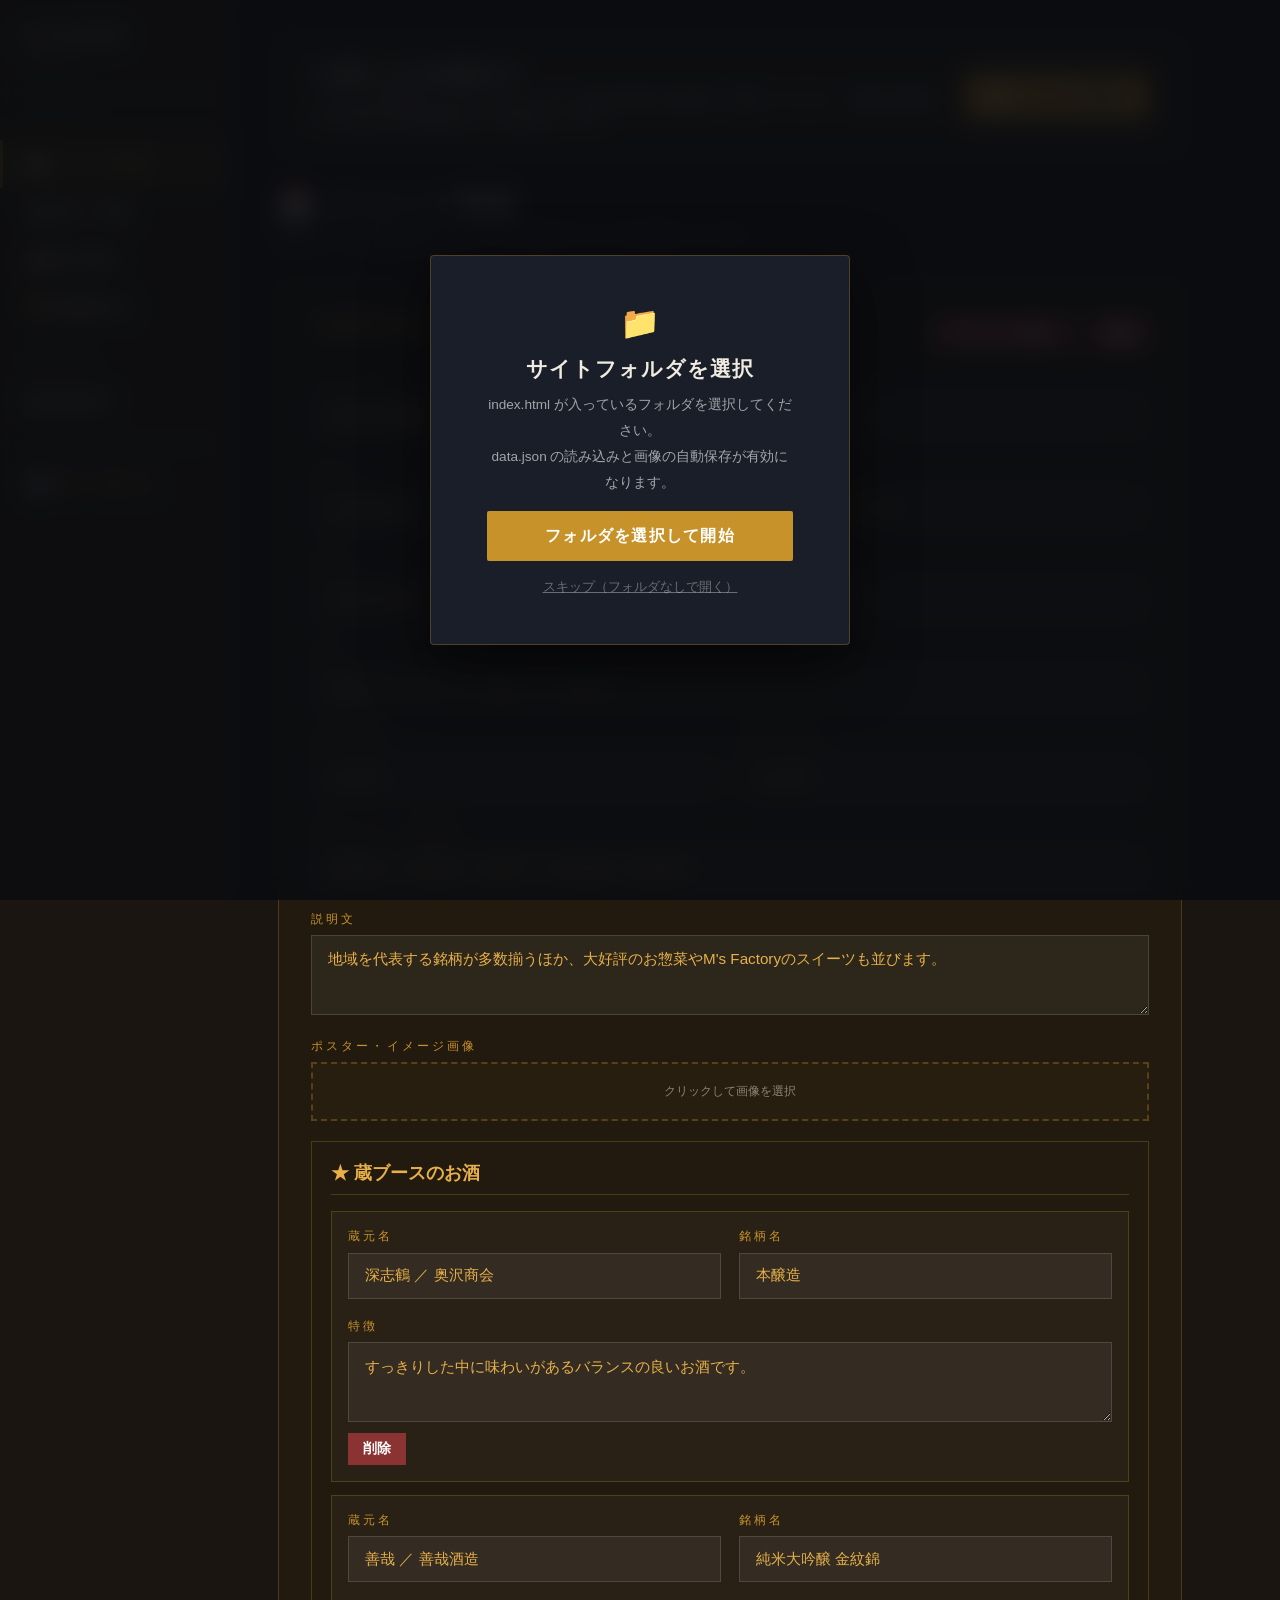
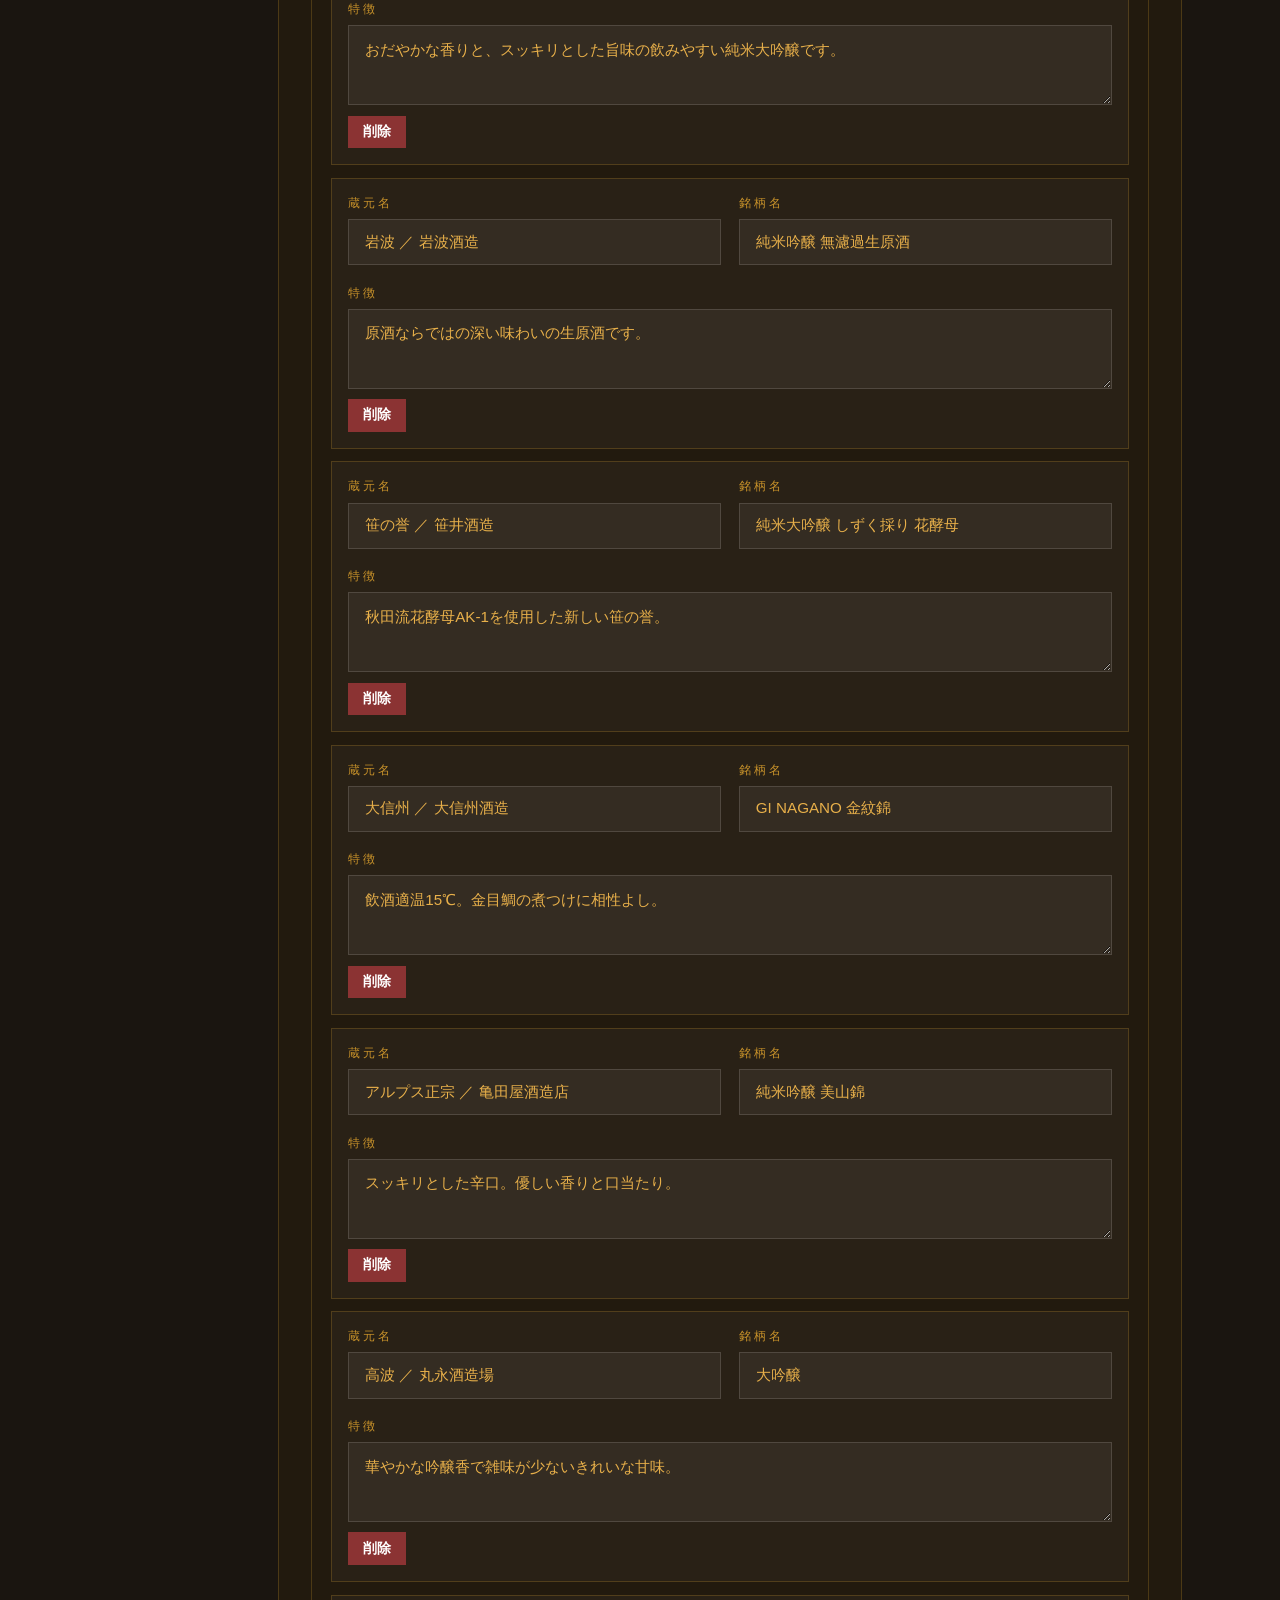
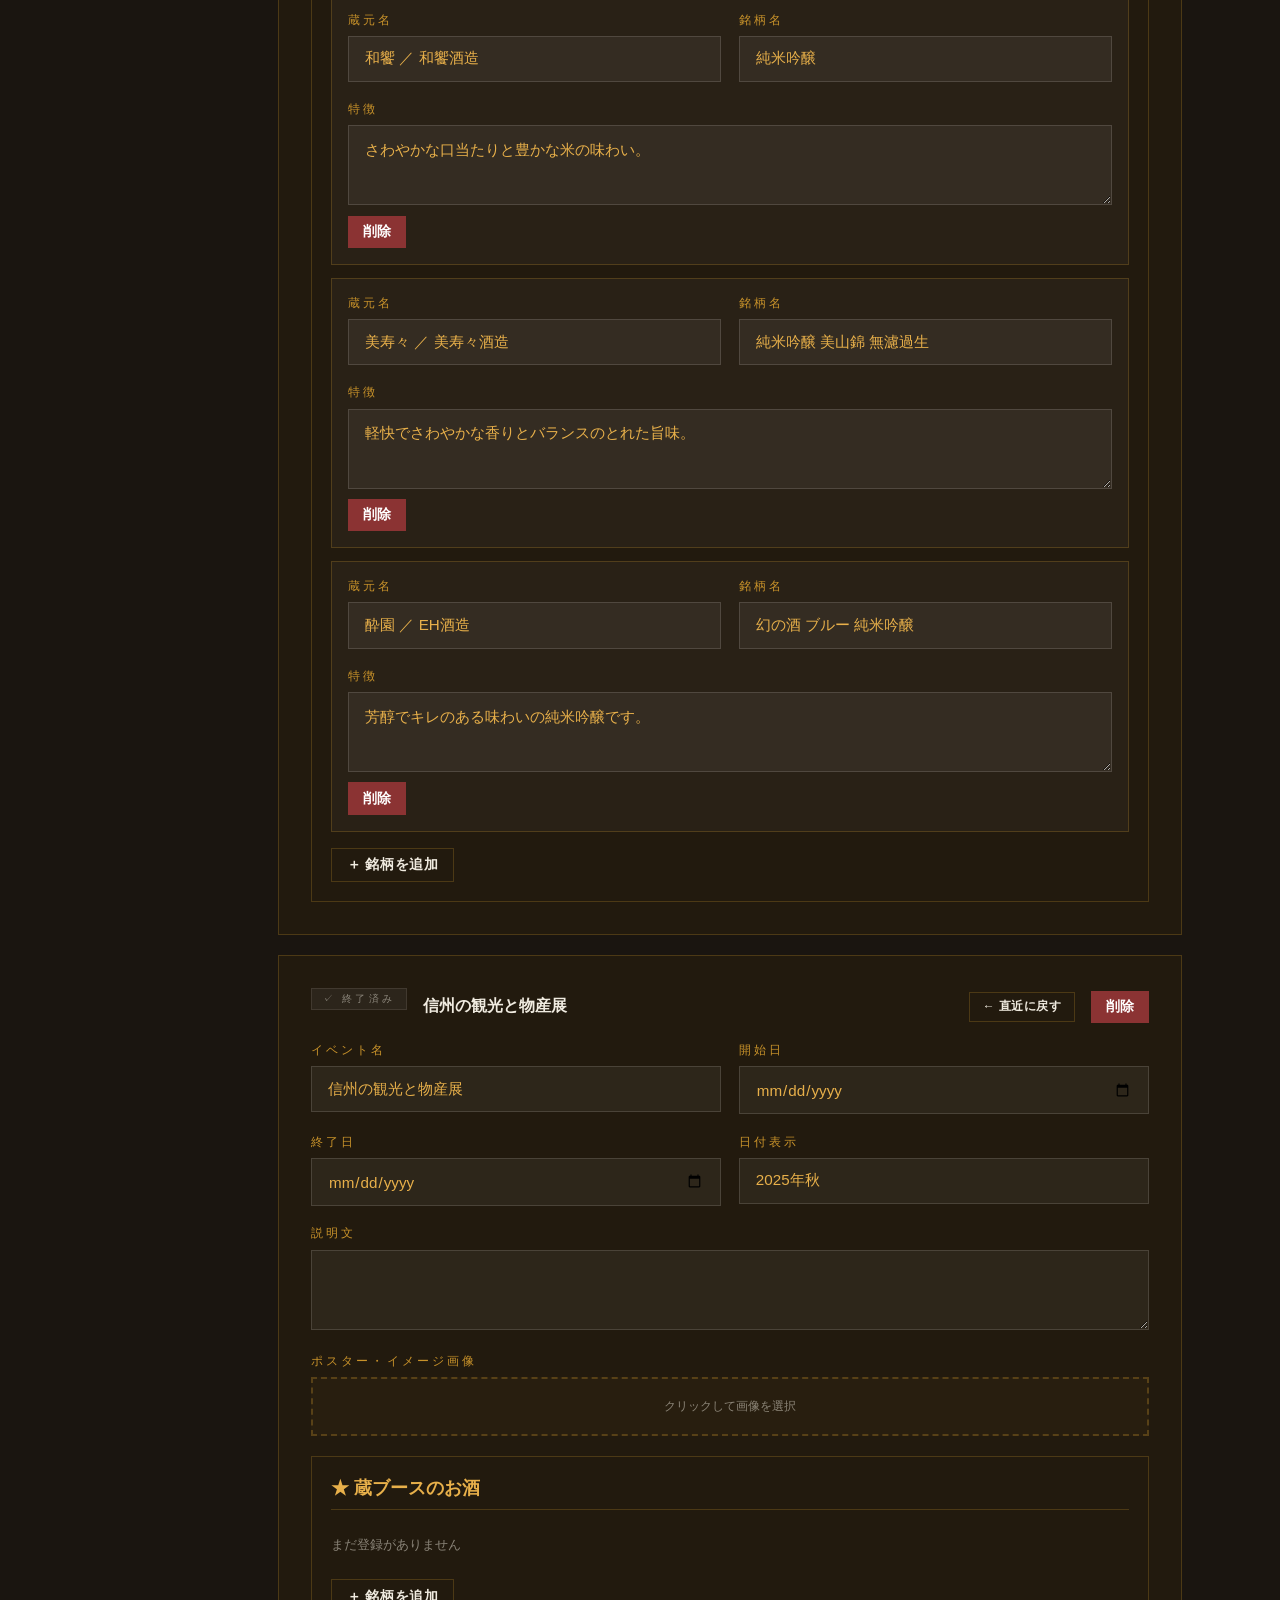
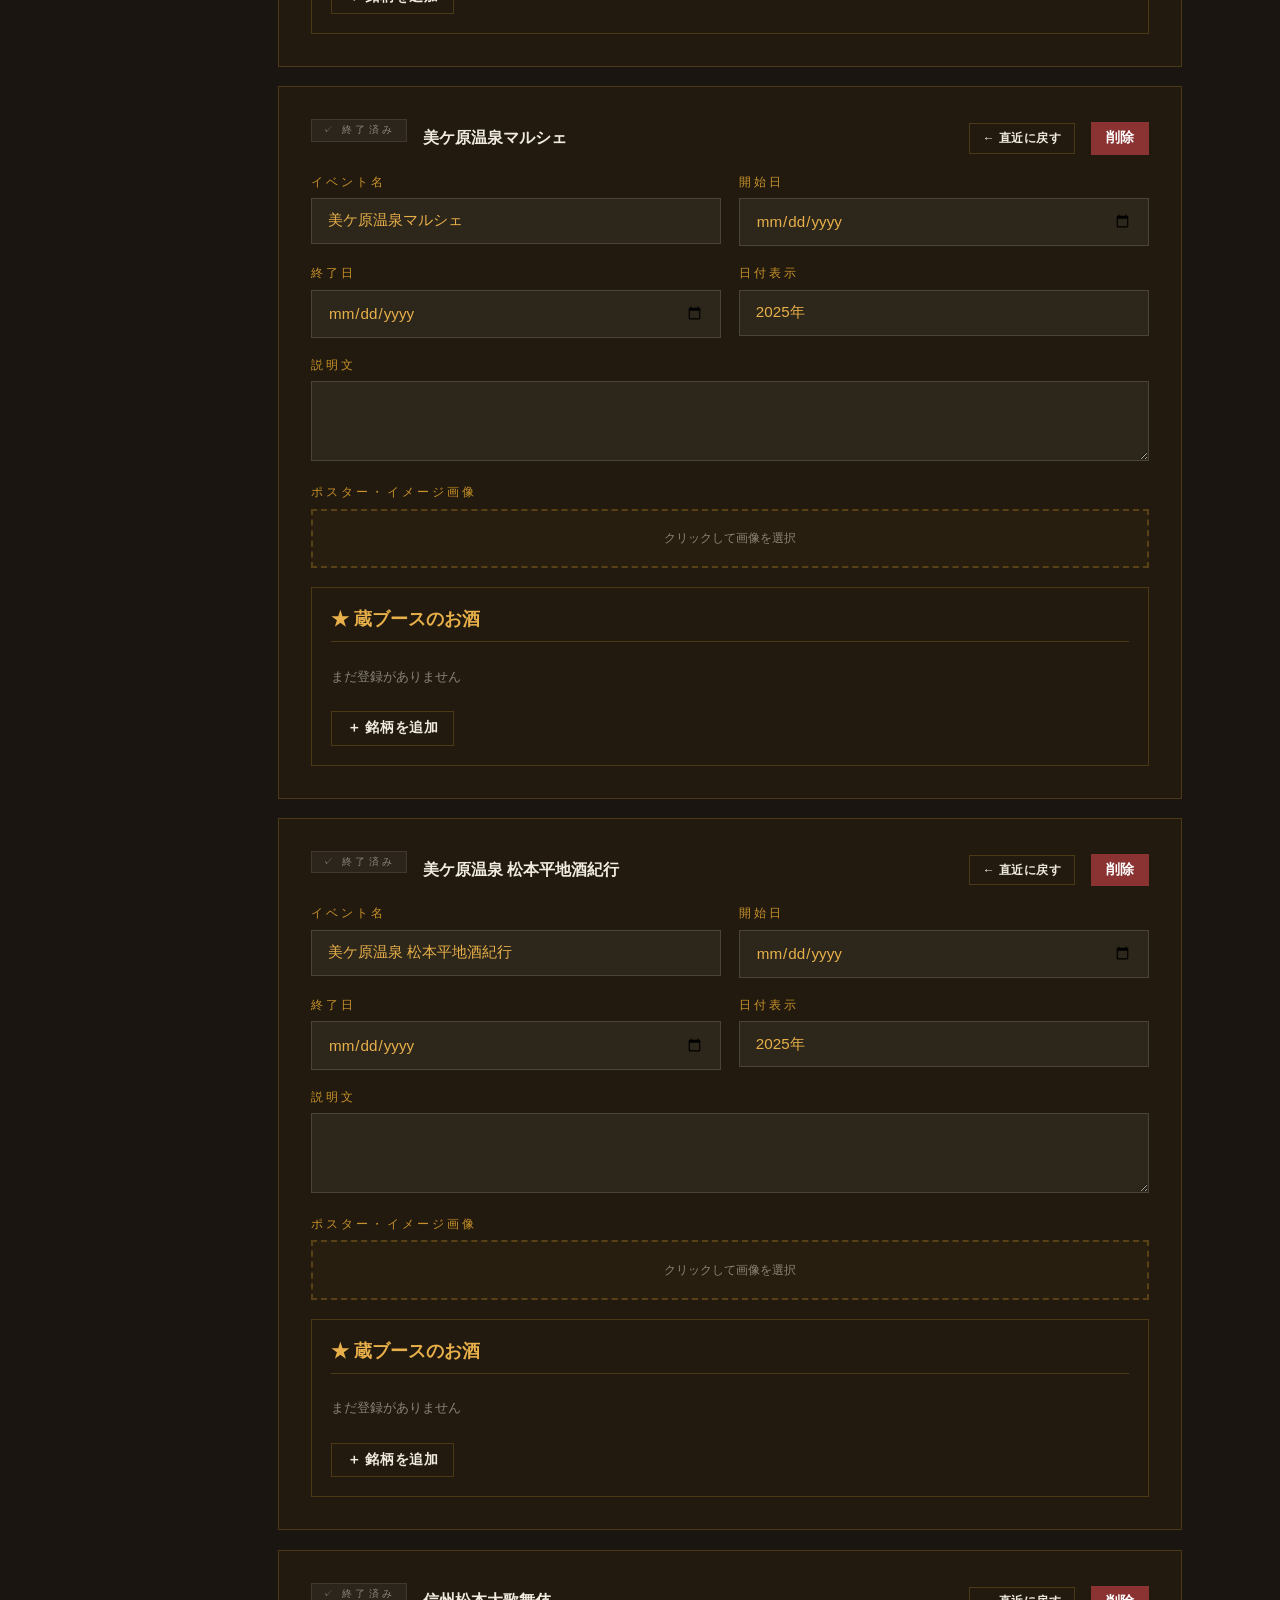
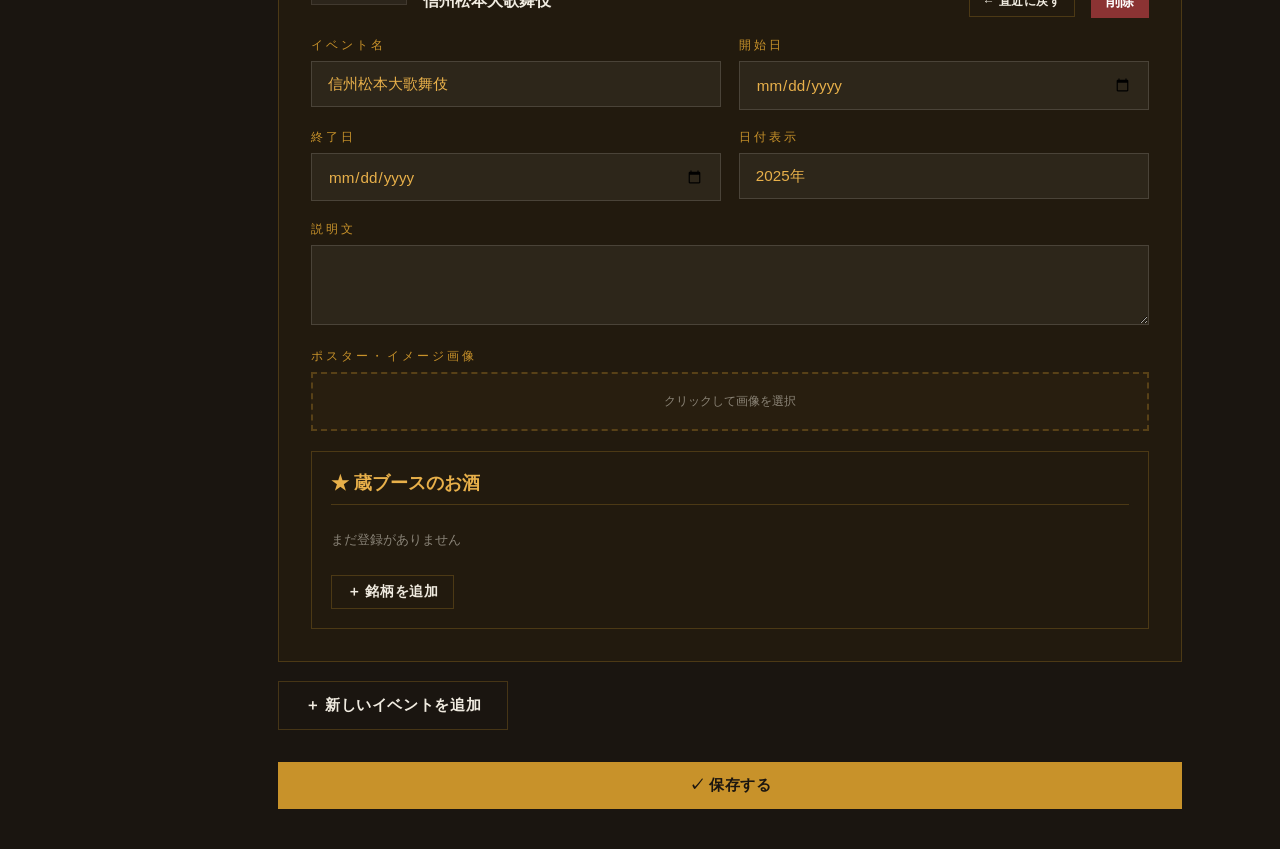
==== admin.html @ 1b4983e8 "Prepare static HTML export for managed sections" ====
<!DOCTYPE html>
<html lang="ja">
<head>
<meta charset="UTF-8">
<meta name="viewport" content="width=device-width, initial-scale=1.0">
<title>松本地酒家 — 管理画面</title>
<style>
:root{--amber:#C8922A;--amber-lt:#E8B04A;--bg:#1a1510;--sf:#2b1f0e;--sf2:#221a0e;--bd:rgba(200,146,42,0.25);--text:#f0ebe0;--muted:rgba(240,235,224,0.5);--ok:#4a7c4a;--ng:#8b3333;--serif:'Georgia',serif;--sans:'Hiragino Kaku Gothic ProN','Meiryo',sans-serif;}
*{box-sizing:border-box;margin:0;padding:0;}
body{background:var(--bg);color:var(--text);font-family:var(--sans);font-size:16px;}
#app{display:flex;min-height:100vh;}
#sidebar{width:230px;flex-shrink:0;background:var(--sf);border-right:1px solid var(--bd);padding:1.5rem 0;position:sticky;top:0;height:100vh;overflow-y:auto;}
.s-logo{font-family:var(--serif);font-size:1.1rem;letter-spacing:.15em;padding:0 1.5rem 1.5rem;border-bottom:1px solid var(--bd);margin-bottom:1rem;}
.s-label{font-size:.65rem;letter-spacing:.4em;color:var(--amber);text-transform:uppercase;padding:.5rem 1.5rem;margin-top:1rem;}
.nb{display:block;width:100%;text-align:left;padding:.85rem 1.5rem;background:transparent;border:none;color:var(--text);font-family:var(--sans);font-size:1rem;cursor:pointer;transition:background .2s;border-left:3px solid transparent;}
.nb:hover{background:rgba(200,146,42,.08);}.nb.active{background:rgba(200,146,42,.12);border-left-color:var(--amber);color:var(--amber-lt);}
#main{flex:1;padding:2.5rem 3rem;max-width:1000px;}
.panel{display:none;}.panel.active{display:block;}
.ptitle{font-family:var(--serif);font-size:1.8rem;letter-spacing:.08em;margin-bottom:.4rem;}
.psub{font-size:.85rem;color:var(--muted);margin-bottom:2rem;}
/* setup */
#setup{background:rgba(200,146,42,.08);border:1px solid var(--bd);padding:1.5rem 2rem;margin-bottom:2rem;display:flex;align-items:center;gap:1.5rem;flex-wrap:wrap;}
#setup.ok{background:rgba(74,124,74,.1);border-color:rgba(74,124,74,.3);}
.sst{font-size:.88rem;flex:1;}
.sst strong{display:block;font-size:1rem;margin-bottom:.25rem;}
/* card */
.card{background:var(--sf2);border:1px solid var(--bd);padding:2rem;margin-bottom:1.5rem;}
.ctitle{font-size:1.1rem;font-weight:bold;color:var(--amber-lt);margin-bottom:1.5rem;padding-bottom:.8rem;border-bottom:1px solid var(--bd);}
/* field */
.f{margin-bottom:1.2rem;}
.f label{display:block;font-size:.78rem;letter-spacing:.25em;color:var(--amber);margin-bottom:.45rem;text-transform:uppercase;}
.f input,.f select,.f textarea{width:100%;padding:.85rem 1rem;background:rgba(255,255,255,.05);border:1px solid rgba(240,235,224,.15);color:var(--amber-lt);font-family:var(--sans);font-size:.95rem;outline:none;transition:border-color .2s;-webkit-appearance:none;border-radius:0;}
.f input:focus,.f select:focus,.f textarea:focus{border-color:var(--amber);}
.f select option{background:#f6f1e8;color:#1b1712;}
.f textarea{resize:vertical;min-height:80px;}
.hint{font-size:.73rem;color:var(--muted);margin-top:.35rem;}
/* image pick */
.ipick{border:2px dashed rgba(200,146,42,.3);padding:1.2rem;text-align:center;cursor:pointer;transition:border-color .2s;background:rgba(200,146,42,.03);position:relative;}
.ipick:hover{border-color:var(--amber);}
.ipick.has{border-style:solid;border-color:rgba(200,146,42,.5);}
.ipick input[type=file]{position:absolute;inset:0;opacity:0;cursor:pointer;width:100%;height:100%;}
.ith{width:100%;max-height:160px;object-fit:cover;display:none;margin-bottom:.5rem;}
.ith.show{display:block;}
.ilb{font-size:.78rem;color:var(--muted);}
.ilb.named{color:var(--amber-lt);}
/* grid */
.g2{display:grid;grid-template-columns:1fr 1fr;gap:1.1rem;}
.g3{display:grid;grid-template-columns:1fr 1fr 1fr;gap:.9rem;}
.gimg{display:grid;grid-template-columns:repeat(auto-fill,minmax(170px,1fr));gap:1rem;}
/* btn */
.btn{display:inline-flex;align-items:center;gap:.5rem;padding:.8rem 1.6rem;font-family:var(--sans);font-size:.95rem;cursor:pointer;border:none;transition:opacity .2s,transform .1s;letter-spacing:.04em;font-weight:bold;border-radius:0;}
.btn:active{transform:scale(.98);}
.bp{background:var(--amber);color:#1a1510;}.bp:hover{opacity:.88;}
.bs{background:var(--ok);color:#fff;}
.bd{background:var(--ng);color:#fff;font-size:.82rem;padding:.45rem .9rem;}
.bg{background:transparent;border:1px solid var(--bd);color:var(--text);}.bg:hover{border-color:var(--amber);color:var(--amber-lt);}
.bsm{padding:.45rem .9rem;font-size:.85rem;}
.bbl{width:100%;justify-content:center;}
/* list */
.li{background:rgba(255,255,255,.03);border:1px solid var(--bd);padding:1.1rem 1.4rem;margin-bottom:.7rem;display:flex;align-items:center;gap:1rem;}
.lim{flex:1;}.lin{font-size:.97rem;font-weight:bold;margin-bottom:.18rem;}.lis{font-size:.8rem;color:var(--muted);}
.btag{font-size:.68rem;letter-spacing:.18em;padding:.18rem .65rem;background:rgba(200,146,42,.15);color:var(--amber-lt);border:1px solid rgba(200,146,42,.25);}
/* award row */
.ar{display:grid;grid-template-columns:110px 1fr 1fr 1fr auto;gap:.7rem;align-items:center;padding:.75rem 0;border-bottom:1px solid rgba(240,235,224,.06);}
.ar:last-child{border-bottom:none;}
.ar input,.ar select{width:100%;padding:.55rem .75rem;background:rgba(255,255,255,.05);border:1px solid rgba(240,235,224,.12);color:var(--amber-lt);font-family:var(--sans);font-size:.88rem;outline:none;}
.ar input:focus,.ar select:focus{border-color:var(--amber);}
.ar select option{background:#f6f1e8;color:#1b1712;}
/* tabs */
.tabs{display:flex;border-bottom:1px solid var(--bd);margin-bottom:2rem;}
.tb{padding:.65rem 1.4rem;background:transparent;border:none;color:var(--muted);font-family:var(--sans);font-size:.93rem;cursor:pointer;border-bottom:2px solid transparent;position:relative;top:1px;transition:color .2s;}
.tb.active{color:var(--amber-lt);border-bottom-color:var(--amber);}
/* event item */
.ev-item{background:var(--sf2);border:1px solid var(--bd);padding:2rem;margin-bottom:1.2rem;position:relative;}
.ev-status-badge{display:inline-block;font-size:.65rem;letter-spacing:.3em;padding:.2rem .7rem;text-transform:uppercase;margin-bottom:1rem;}
.ev-status-badge.upcoming{background:rgba(200,146,42,.2);color:var(--amber-lt);border:1px solid var(--bd);}
.ev-status-badge.ended{background:rgba(100,100,100,.15);color:var(--muted);border:1px solid rgba(240,235,224,.1);}
.ev-move-btn{font-size:.75rem;padding:.35rem .8rem;}
hr.div{border:none;border-top:1px solid var(--bd);margin:1.5rem 0;}
/* export */
.exbox{background:rgba(200,146,42,.05);border:1px solid var(--bd);padding:2rem;text-align:center;margin-top:2rem;}
.steps{display:flex;gap:1rem;justify-content:center;margin:1.5rem 0;flex-wrap:wrap;}
.stp{text-align:center;flex:1;min-width:110px;max-width:145px;}
.stn{width:34px;height:34px;border-radius:50%;background:var(--amber);color:#1a1510;display:flex;align-items:center;justify-content:center;font-weight:bold;font-size:.95rem;margin:0 auto .45rem;}
.stt{font-size:.78rem;color:var(--muted);line-height:1.6;}
/* toast */
#toast{position:fixed;bottom:2rem;right:2rem;padding:.9rem 1.6rem;background:var(--ok);color:#fff;font-size:.95rem;font-weight:bold;z-index:9999;transform:translateY(100px);opacity:0;transition:all .35s ease;pointer-events:none;}
#toast.show{transform:translateY(0);opacity:1;}#toast.err{background:var(--ng);}
@media(max-width:700px){#sidebar{display:none;}#main{padding:1.5rem;}.g2,.g3{grid-template-columns:1fr;}.ar{grid-template-columns:1fr 1fr;}}
/* 起動時フォルダ選択オーバーレイ */
#startup-overlay {
  position: fixed; inset: 0; z-index: 9999;
  background: rgba(10,12,16,0.88);
  backdrop-filter: blur(12px);
  display: flex; align-items: center; justify-content: center;
}
#startup-box {
  background: #1A1E28;
  border: 1px solid rgba(200,146,42,.3);
  border-radius: 4px;
  padding: 3rem 3.5rem;
  text-align: center;
  max-width: 420px;
  width: 90%;
  box-shadow: 0 20px 60px rgba(0,0,0,.6);
}
#startup-btn {
  background: var(--amber);
  color: #fff;
  border: none;
  padding: .9rem 2.5rem;
  font-size: 1rem;
  font-weight: 600;
  letter-spacing: .08em;
  cursor: pointer;
  border-radius: 2px;
  transition: opacity .2s;
  width: 100%;
}
#startup-btn:hover { opacity: .85; }
#startup-btn:disabled { opacity: .5; cursor: default; }
</style>
</head>
<body>
<div id="app">

<aside id="sidebar">
  <div class="s-logo">松本地酒家<br><span style="font-size:.68rem;opacity:.4;letter-spacing:.2em;">管理画面</span></div>
  <div class="s-label">コンテンツ</div>
  <button class="nb active" onclick="SP('p-event',this)">📅 イベント情報</button>
  <button class="nb" onclick="SP('p-products',this)">🍶 商品・価格</button>
  <button class="nb" onclick="SP('p-breweries',this)">🏭 蔵元情報</button>
  <button class="nb" onclick="SP('p-awards',this)">🏆 酒類鑑評会</button>
  <div class="s-label">ビジュアル</div>
  <button class="nb" onclick="SP('p-images',this)">🖼 画像管理</button>
  <hr style="border:none;border-top:1px solid var(--bd);margin:1rem 0;">
  <button class="nb" onclick="SP('p-export',this)" style="color:var(--amber-lt);">💾 保存・書き出し</button>
</aside>

<main id="main">

<div id="setup">
  <div class="sst" id="sst">
    <strong>⚠ 作業フォルダが未設定です</strong>
    「フォルダを選択」でサイトのフォルダ（index.htmlがある場所）を選んでください。画像の自動保存とdata.jsonの直接書き出しが有効になります。
  </div>
  <button class="btn bp" onclick="selRoot()">📁 フォルダを選択</button>
</div>

<!-- ════ イベント ════ -->
<div class="panel active" id="p-event">
  <div class="ptitle">📅 イベント情報</div>
  <div class="psub">直近イベントを複数登録できます。終了後はアーカイブに移動してください。</div>
  <div id="event-items"></div>
  <button class="btn bg" onclick="addEvent()" style="margin-bottom:2rem;">＋ 新しいイベントを追加</button>
  <br><button class="btn bp bbl" onclick="saveAll()">✓ 保存する</button>
</div>

<!-- ════ 商品 ════ -->
<div class="panel" id="p-products">
  <div class="ptitle">🍶 商品・価格</div>
  <div class="psub">商品情報と画像を登録します</div>
  <div id="product-list"></div>
  <button class="btn bg" onclick="addProduct()" style="margin-bottom:1.5rem;">＋ 商品を追加</button>
  <br><button class="btn bp bbl" onclick="saveAll()">✓ 保存する</button>
</div>

<!-- ════ 蔵元 ════ -->
<div class="panel" id="p-breweries">
  <div class="ptitle">🏭 蔵元情報</div>
  <div class="psub">住所・連絡先・背景画像を編集します</div>
  <div class="tabs">
    <button class="tb active" onclick="ST('tm',this)">松本市</button>
    <button class="tb" onclick="ST('ts',this)">塩尻市</button>
    <button class="tb" onclick="ST('ta',this)">安曇野市</button>
  </div>
  <div id="tm"></div>
  <div id="ts" style="display:none;"></div>
  <div id="ta" style="display:none;"></div>
  <button class="btn bp bbl" style="margin-top:2rem;" onclick="saveAll()">✓ 保存する</button>
</div>

<!-- ════ 酒類鑑評会 ════ -->
<div class="panel" id="p-awards">
  <div class="ptitle">🏆 酒類鑑評会</div>
  <div class="psub">受賞記録を追加・削除します</div>
  <div class="card">
    <div class="ctitle">新しい受賞記録を追加</div>
    <div class="g2">
      <div class="f"><label>カテゴリ</label><select id="awcat" onchange="syncAwardCompetition('category')"><option value="national">全国新酒鑑評会</option><option value="kanto">関東信越国税局酒類鑑評会</option></select></div>
      <div class="f"><label>鑑評会名</label><select id="awc" onchange="syncAwardCompetition('competition')"><option>全国新酒鑑評会</option><option>関東信越国税局酒類鑑評会</option></select></div>
      <div class="f"><label>年度・回数</label><input type="text" id="awy" placeholder="例: 令和7年5月 / 第96回"></div>
    </div>
    <div style="font-size:.85rem;color:var(--muted);margin-bottom:.8rem;">受賞内容</div>
    <div id="award-entries">
      <div class="ar"><select><option>金賞</option><option>最優秀賞</option><option>優秀賞</option><option>入賞</option></select><input type="text" placeholder="銘柄名"><input type="text" placeholder="製造者"><input type="text" placeholder="部門"><button class="btn bd bsm" onclick="this.closest('.ar').remove()">削除</button></div>
    </div>
    <button class="btn bg bsm" onclick="addAR()" style="margin-top:1rem;">＋ 受賞を追加</button>
    <hr class="div">
    <button class="btn bs" onclick="saveAward()">✓ この年度を追加する</button>
  </div>
  <div class="card"><div class="ctitle">登録済み</div><div id="award-list"></div></div>
</div>

<!-- ════ 画像管理 ════ -->
<div class="panel" id="p-images">
  <div class="ptitle">🖼 画像管理</div>
  <div class="psub">ヒーロー背景（複数登録・スライドショー）と商品画像を管理します</div>
  <div style="background:rgba(200,146,42,.06);border:1px solid var(--bd);padding:1.2rem 1.5rem;margin-bottom:2rem;font-size:.85rem;line-height:2;color:var(--muted);">
    ⚠ 画像の自動保存にはフォルダ選択が必要です。<br>未設定の場合は手動で <code style="background:rgba(255,255,255,.07);padding:.1rem .4rem;">images/</code> フォルダに置いてください。
  </div>

  <!-- ヒーロー画像（複数） -->
  <div class="card">
    <div class="ctitle">🏞 ヒーロー背景画像（複数登録・スライドショー表示）</div>
    <div style="font-size:.82rem;color:var(--muted);margin-bottom:1.2rem;line-height:1.8;">
      画像を複数登録すると、「一杯の酒に—」のセクションでスライドショーとして表示されます。<br>
      推奨サイズ：<strong>1920×1080px 以上</strong>　対応形式：JPG / PNG / WebP
    </div>
    <div id="hero-images-list" style="display:flex;flex-direction:column;gap:1rem;"></div>
    <button class="btn bg" style="margin-top:1rem;" onclick="addHeroImageSlot()">＋ 画像を追加</button>
  </div>

  <!-- 研究会写真（各2枚） -->
  <div class="card">
    <div class="ctitle">🔬 研究会 写真（各カード2枚まで）</div>
    <div style="font-size:.82rem;color:var(--muted);margin-bottom:1rem;">研究会ページの各カード下部に表示されます。推奨：横長（4:3）</div>
    <div style="display:grid;grid-template-columns:1fr 1fr;gap:1.5rem;">
      <div>
        <div style="font-size:.8rem;color:var(--amber);margin-bottom:.6rem;font-weight:600;">新酒研究会（3月）</div>
        <div id="research-photo-grid-0" style="display:flex;flex-direction:column;gap:.6rem;"></div>
      </div>
      <div>
        <div style="font-size:.8rem;color:var(--amber);margin-bottom:.6rem;font-weight:600;">初のみきり研究会（7月）</div>
        <div id="research-photo-grid-1" style="display:flex;flex-direction:column;gap:.6rem;"></div>
      </div>
    </div>
  </div>

  <!-- 松尾神社写真（3枚） -->
  <div class="card">
    <div class="ctitle">⛩ 松尾神社 写真（3枚）</div>
    <div style="font-size:.82rem;color:var(--muted);margin-bottom:1rem;">松尾神社ページ下部に横3列で表示されます。推奨：横長（4:3）</div>
    <div id="shrine-photo-grid" style="display:grid;grid-template-columns:repeat(3,1fr);gap:.8rem;"></div>
  </div>
</div>

<!-- ════ 保存・書き出し ════ -->
<div class="panel" id="p-export">
  <div class="ptitle">💾 保存・書き出し</div>
  <div class="psub">編集内容をdata.jsonに書き出します</div>
  <div class="exbox">
    <div style="font-size:1.05rem;font-weight:bold;margin-bottom:.5rem;">更新手順</div>
    <div style="font-size:.85rem;color:var(--muted);margin-bottom:1.5rem;">フォルダ選択済みなら「書き出し」ボタンで直接上書き保存されます</div>
    <div class="steps">
      <div class="stp"><div class="stn">1</div><div class="stt">各ページで入力して「保存」</div></div>
      <div class="stp"><div class="stn">2</div><div class="stt">「書き出し」ボタンを押す</div></div>
      <div class="stp"><div class="stn">3</div><div class="stt">フォルダ選択済→自動保存<br>未選択→ダウンロード</div></div>
      <div class="stp"><div class="stn">4</div><div class="stt">ブラウザで確認</div></div>
    </div>
    <button class="btn bp" style="font-size:1.05rem;padding:1rem 3rem;" onclick="exportData()">📥 data.json を書き出す</button>
  </div>
  <div class="card" style="margin-top:2rem;">
    <div class="ctitle">現在のデータ（確認用）</div>
    <pre id="jprev" style="font-size:.71rem;background:rgba(0,0,0,.3);padding:1.1rem;overflow:auto;line-height:1.7;max-height:380px;color:rgba(240,235,224,.65);"></pre>
  </div>
</div>

</main>
</div>
<div id="toast"></div>

<script>
// ── File System Access API ─────────────────────────────────
let rootH=null, imgH=null;

async function selRoot(){
  try {
    // id:'sake-site' でChromeが前回選択したフォルダを記憶する
    rootH=await window.showDirectoryPicker({
      mode:'readwrite',
      id:'sake-site',
    });
    // 選択したフォルダ名をlocalStorageに保存（案内用）
    try{ localStorage.setItem('sake_last_folder', rootH.name); }catch(_){}
    imgH=await rootH.getDirectoryHandle('images',{create:true});
    document.getElementById('setup').classList.add('ok');
    document.getElementById('sst').innerHTML=`<strong>✓ フォルダ接続済み: ${rootH.name}</strong>画像はimages/へ自動保存、data.jsonも直接書き出せます。`;
    await loadJSON();
    toast('フォルダを選択しました: '+rootH.name);
  } catch(e){
    renderAll();
  }
}
async function loadJSON(){
  if(!rootH) return;
  try{
    const fh=await rootH.getFileHandle('data.json');
    const text=await (await fh.getFile()).text();
    const parsed=JSON.parse(text);
    Object.assign(S, parsed);
    normalizeEventSakesState();
    if(!S.events) S.events=[];
    if(!S.heroImages) S.heroImages=[];
    if(!S.pagePhotos) S.pagePhotos={research_0:[],research_1:[],shrine:[]};
    // DOMを先に生成してから画像プレビューを流し込む
    renderAll();
    // 少し待ってDOMが確定してからプレビュー反映
    setTimeout(async ()=>{
      await loadImgPreviews();
      toast('data.jsonを読み込みました');
    }, 100);
  }catch(e){
    console.info('data.json未存在。新規作成します。');
    renderAll();
  }
}

// images/フォルダから登録済み画像をBase64で読み込みプレビューに反映
async function loadImgPreviews(){
  if(!imgH) return;

  // ファイル名→ObjectURL のキャッシュ
  const cache = {};
  async function getUrl(filename){
    if(!filename) return null;
    if(cache[filename]) return cache[filename];
    try{
      const fh = await imgH.getFileHandle(filename);
      const file = await fh.getFile();
      const url = URL.createObjectURL(file);
      cache[filename] = url;
      return url;
    }catch(e){ return null; }
  }

  // 商品画像
  for(let i=0;i<S.products.length;i++){
    const p=S.products[i]; if(!p.image) continue;
    const url=await getUrl(p.image); if(!url) continue;
    const th=document.getElementById('pth-'+i);
    const lb=document.getElementById('plb-'+i);
    if(th){th.src=url;th.classList.add('show');}
    if(lb){lb.textContent='✓ '+p.image;lb.classList.add('named');}
    // ipickにhasクラス
    const wrap=th?.closest('.ipick');
    if(wrap) wrap.classList.add('has');
  }

  // イベント画像
  for(let i=0;i<S.events.length;i++){
    const ev=S.events[i]; if(!ev.image) continue;
    const url=await getUrl(ev.image); if(!url) continue;
    const th=document.getElementById('ev-th-'+i);
    const lb=document.getElementById('ev-lb-'+i);
    if(th){th.src=url;th.classList.add('show');}
    if(lb){lb.textContent='✓ '+ev.image;lb.classList.add('named');}
    const wrap=th?.closest('.ipick');
    if(wrap) wrap.classList.add('has');
  }

  // ヒーロー画像
  for(let i=0;i<(S.heroImages||[]).length;i++){
    const img=S.heroImages[i]; if(!img.file) continue;
    const url=await getUrl(img.file); if(!url) continue;
    const th=document.getElementById('hth-'+i);
    const lb=document.getElementById('hlb-'+i);
    if(th){th.src=url;th.classList.add('show');}
    if(lb){lb.textContent='✓ '+img.file;lb.classList.add('named');}
    const wrap=th?.closest('.ipick');
    if(wrap) wrap.classList.add('has');
  }

  // 研究会画像
  for(const idx of ['0','1']){
    const photos=(S.pagePhotos||{})['research_'+idx]||[];
    for(let i=0;i<photos.length;i++){
      const p=photos[i]; if(!p.file) continue;
      const url=await getUrl(p.file); if(!url) continue;
      const th=document.getElementById('rpth-'+idx+'-'+i);
      const lb=document.getElementById('rplb-'+idx+'-'+i);
      if(th){th.src=url;th.classList.add('show');}
      if(lb){lb.textContent='✓ '+p.file;lb.classList.add('named');}
      const wrap=th?.closest('.ipick');
      if(wrap) wrap.classList.add('has');
    }
  }

  // 松尾神社画像
  const shrine=(S.pagePhotos||{}).shrine||[];
  for(let i=0;i<shrine.length;i++){
    const p=shrine[i]; if(!p.file) continue;
    const url=await getUrl(p.file); if(!url) continue;
    const th=document.getElementById('spth-'+i);
    const lb=document.getElementById('splb-'+i);
    if(th){th.src=url;th.classList.add('show');}
    if(lb){lb.textContent='✓ '+p.file;lb.classList.add('named');}
    const wrap=th?.closest('.ipick');
    if(wrap) wrap.classList.add('has');
  }
}
async function saveImg(file,name){
  if(!imgH) return false;
  try{
    const fh=await imgH.getFileHandle(name,{create:true});
    const w=await fh.createWritable();
    await w.write(file); await w.close(); return true;
  }catch(e){ return false; }
}
async function saveJSON(str){
  return saveFile('data.json', str);
}
async function saveFile(name,str){
  if(!rootH) return false;
  try{
    const fh=await rootH.getFileHandle(name,{create:true});
    const w=await fh.createWritable();
    await w.write(str); await w.close(); return true;
  }catch(e){ return false; }
}
async function readFileText(name){
  if(!rootH) return null;
  try{
    const fh=await rootH.getFileHandle(name);
    return await (await fh.getFile()).text();
  }catch(e){ return null; }
}

// ── STATE ──────────────────────────────────────────────────
const S={
  events:[
    {id:'2026-spring',status:'upcoming',title:'松本平の地酒を味わう会',date:'2026-04-11',dateLabel:'2026年4月11日（土）',time1:'14:00〜15:30',time2:'16:00〜17:30',venue:'信毎メディアガーデン 1階ホール（松本市）',fee:'3,000円',feeAdvance:'2,500円',ticketShops:'相澤酒店・中島酒店・米田屋・三代澤酒店・穂高酒店',desc:'地域を代表する銘柄が多数揃うほか、大好評のお惣菜やM\'s Factoryのスイーツも並びます。',image:''},
    {id:'2025-kanko',status:'ended',title:'信州の観光と物産展',dateLabel:'2025年秋',desc:'',image:''},
    {id:'2025-marche',status:'ended',title:'美ケ原温泉マルシェ',dateLabel:'2025年',desc:'',image:''},
    {id:'2025-kikou',status:'ended',title:'美ケ原温泉 松本平地酒紀行',dateLabel:'2025年',desc:'',image:''},
    {id:'2025-kabuki',status:'ended',title:'信州松本大歌舞伎',dateLabel:'2025年',desc:'',image:''},
  ],
  sakes:[
    {brewery:'深志鶴 ／ 奥沢商会',name:'本醸造',desc:'すっきりした中に味わいがあるバランスの良いお酒です。'},
    {brewery:'善哉 ／ 善哉酒造',name:'純米大吟醸 金紋錦',desc:'おだやかな香りと、スッキリとした旨味の飲みやすい純米大吟醸です。'},
    {brewery:'岩波 ／ 岩波酒造',name:'純米吟醸 無濾過生原酒',desc:'原酒ならではの深い味わいの生原酒です。'},
    {brewery:'笹の誉 ／ 笹井酒造',name:'純米大吟醸 しずく採り 花酵母',desc:'秋田流花酵母AK-1を使用した新しい笹の誉。'},
    {brewery:'大信州 ／ 大信州酒造',name:'GI NAGANO 金紋錦',desc:'飲酒適温15℃。金目鯛の煮つけに相性よし。'},
    {brewery:'アルプス正宗 ／ 亀田屋酒造店',name:'純米吟醸 美山錦',desc:'スッキリとした辛口。優しい香りと口当たり。'},
    {brewery:'高波 ／ 丸永酒造場',name:'大吟醸',desc:'華やかな吟醸香で雑味が少ないきれいな甘味。'},
    {brewery:'和饗 ／ 和饗酒造',name:'純米吟醸',desc:'さわやかな口当たりと豊かな米の味わい。'},
    {brewery:'美寿々 ／ 美寿々酒造',name:'純米吟醸 美山錦 無濾過生',desc:'軽快でさわやかな香りとバランスのとれた旨味。'},
    {brewery:'酔園 ／ EH酒造',name:'幻の酒 ブルー 純米吟醸',desc:'芳醇でキレのある味わいの純米吟醸です。'},
  ],
  products:[
    {num:1,brewery:'合名会社奥沢商会',name:'深志鶴 本醸造',type:'本醸造',desc:'すっきりとした味の本醸造',al:'15',volume:'720',price:'1,045',image:''},
    {num:2,brewery:'岩波酒造合資会社',name:'鏡花水月 純米吟醸',type:'純米吟醸',desc:'まろやかでコクのある味',al:'15',volume:'720',price:'1,760',image:''},
    {num:3,brewery:'笹井酒造株式会社',name:'笹の誉 風穴貯蔵 純米吟醸',type:'純米吟醸',desc:'稲核の風穴で一定期間貯蔵',al:'16',volume:'720',price:'1,980',image:''},
    {num:4,brewery:'株式会社亀田屋酒造店',name:'亀乃世 大吟醸',type:'大吟醸',desc:'香りが高くきれいな味わい',al:'15',volume:'720',price:'3,850',image:''},
    {num:5,brewery:'合資会社丸永酒造場',name:'高波 大吟醸',type:'大吟醸',desc:'山田錦39%使用',al:'15',volume:'720',price:'3,300',image:''},
    {num:6,brewery:'和饗酒造株式会社',name:'和饗 純米吟醸酒',type:'純米吟醸',desc:'なつかしい味わいのお酒',al:'15',volume:'720',price:'2,090',image:''},
    {num:7,brewery:'美寿々酒造株式会社',name:'美寿々 純米吟醸原酒',type:'純米吟醸原酒',desc:'長野県産美山錦49%精米使用',al:'15',volume:'720',price:'1,650',image:''},
    {num:8,brewery:'ＥＨ酒造株式会社',name:'酔園 幻の酒ブルー',type:'純米吟醸',desc:'おしゃれなコルクラベル',al:'15',volume:'720',price:'1,600',image:''},
  ],
  breweries:{
    matsumoto:[
      {name:'深志鶴',maker:'（名）奥沢商会',zip:'390-0811',address:'松本市中央2-1-20',tel:'0263(32)0734',fax:'0263(32)9054',email:'yoikana@po.mcci.or.jp',image:''},
      {name:'善哉',maker:'善哉酒造（株）',zip:'390-0874',address:'松本市大手5-4-24',tel:'0263(32)0734',fax:'0263(32)9054',email:'yoikana@po.mcci.or.jp',image:''},
      {name:'岩波',maker:'岩波酒造（資）',zip:'390-0221',address:'松本市里山辺5159',tel:'0263(25)1300',fax:'0263(25)6300',email:'iwanami@po.mcci.or.jp',image:''},
      {name:'笹の誉',maker:'笹井酒造（株）',zip:'390-0851',address:'松本市島内3682',tel:'0263(47)0762',fax:'0263(47)1421',email:'sake@sasanohomare.co.jp',image:''},
      {name:'大信州',maker:'大信州酒造（株）',zip:'390-0852',address:'松本市島立2380',tel:'0263(47)0895',fax:'0263(47)8007',email:'info@daishinsyu.com',image:''},
      {name:'アルプス正宗',maker:'（株）亀田屋酒造店',zip:'390-0852',address:'松本市島立2748',tel:'0263(47)1320',fax:'0263(47)7056',email:'kametaya@chive.ocn.ne.jp',image:''},
    ],
    shiojiri:[
      {name:'高波',maker:'（資）丸永酒造場',zip:'399-0703',address:'塩尻市広丘高出840',tel:'0263(52)2633',fax:'0263(54)4749',email:'mail@takanami-sake.co.jp',image:''},
      {name:'和饗',maker:'和饗酒造（株）',zip:'399-0700',address:'塩尻市塩尻町140',tel:'0263(52)0302',fax:'0263(52)3410',email:'',image:''},
      {name:'美寿々',maker:'美寿々酒造（株）',zip:'399-6462',address:'塩尻市洗馬2402',tel:'0263(52)0013',fax:'0263(54)3581',email:'info@misuzushuzo.com',image:''},
    ],
    azumino:[
      {name:'酔園',maker:'ＥＨ酒造（株）',zip:'399-8204',address:'安曇野市豊科高家1090-1',tel:'0263(72)2828',fax:'0263(72)6268',email:'mail@suien.co.jp',image:''},
    ],
  },
  awards:[
    {category:'kanto',competition:'関東信越国税局酒類鑑評会',year:'第96回（令和7年11月）',entries:[{award:'優秀賞',brand:'アルプス正宗',maker:'（株）亀田屋酒造店',division:'純米吟醸の部'},{award:'優秀賞',brand:'アルプス正宗',maker:'（株）亀田屋酒造店',division:'純米の部'}]},
    {category:'national',competition:'全国新酒鑑評会',year:'令和6酒造年度（令和7年5月）',entries:[{award:'金賞',brand:'アルプス正宗',maker:'（株）亀田屋酒造店',division:''},{award:'入賞',brand:'美寿々',maker:'美寿々酒造（株）',division:''},{award:'入賞',brand:'大信州',maker:'大信州酒造（株）',division:''}]},
  ],
  images:{hero:'',products:[]},
  heroImages:[
    {file:'',alt:'信州松本の清流'},
    {file:'',alt:''},
    {file:'',alt:''},
  ],
  pagePhotos:{
    research_0:[{file:'',alt:'新酒研究会'},{file:'',alt:'新酒研究会'}],
    research_1:[{file:'',alt:'初のみきり研究会'},{file:'',alt:'初のみきり研究会'}],
    shrine:[{file:'',alt:'松尾神社'},{file:'',alt:'松尾神社'},{file:'',alt:'松尾神社'}],
  },
};

// ── 画像ピック ─────────────────────────────────────────────
async function pickImg(input,thumbId,lblId,role){
  const file=input.files[0]; if(!file) return;
  // プレビュー
  const reader=new FileReader();
  reader.onload=e=>{
    const th=document.getElementById(thumbId);
    if(th){th.src=e.target.result;th.classList.add('show');}
    const lb=document.getElementById(lblId);
    if(lb){lb.textContent='✓ '+file.name;lb.classList.add('named');}
  };
  reader.readAsDataURL(file);
  // images/へ保存
  const ok=imgH?await saveImg(file,file.name):false;
  // state更新 ── role が数値または数値文字列なら商品インデックス
  const numRole = parseInt(role);
  if(role==='hero') {
    S.images.hero=file.name;
  } else if(!isNaN(numRole) && S.products[numRole]) {
    // 数値・数値文字列どちらでも対応
    S.products[numRole].image=file.name;
  } else if(typeof role==='string'&&role.startsWith('ev:')){
    const idx=parseInt(role.slice(3));
    if(S.events[idx]) S.events[idx].image=file.name;
  } else if(typeof role==='string'&&role.startsWith('br:')){
    const [,reg,idx]=role.split(':');
    if(S.breweries[reg]&&S.breweries[reg][parseInt(idx)]) S.breweries[reg][parseInt(idx)].image=file.name;
  }
  if(ok) toast('✓ images/'+file.name+' に保存しました');
  else if(imgH) toast('画像保存に失敗しました',true);
  else toast(file.name+'を記録。imagesフォルダに手動で置いてください');
}

// ── イベント ───────────────────────────────────────────────
function renderEvents(){
  const el=document.getElementById('event-items');
  el.innerHTML=S.events.map((ev,i)=>{
    const isUp=ev.status==='upcoming';
    const imgSrc=ev.image?`images/${E(ev.image)}`:'';
    return `<div class="ev-item">
      <div style="display:flex;align-items:center;gap:1rem;margin-bottom:1rem;flex-wrap:wrap;">
        <span class="ev-status-badge ${isUp?'upcoming':'ended'}">${isUp?'▶ 直近イベント':'✓ 終了済み'}</span>
        <strong style="flex:1;font-size:1rem;">${E(ev.title||'（未入力）')}</strong>
        ${isUp
          ?`<button class="btn bd bsm ev-move-btn" onclick="moveToArchive(${i})" title="終了済みに移動">アーカイブへ移動 →</button>`
          :`<button class="btn bg bsm ev-move-btn" onclick="moveToUpcoming(${i})" title="直近イベントに戻す">← 直近に戻す</button>`
        }
        <button class="btn bd bsm" onclick="deleteEvent(${i})">削除</button>
      </div>
      <div class="g2">
        <div class="f"><label>イベント名</label><input type="text" value="${E(ev.title||'')}" oninput="S.events[${i}].title=this.value;S.events[${i}].id='ev-'+Date.now()"></div>
        <div class="f"><label>開始日</label><input type="date" value="${E(ev.date||'')}" oninput="updateEventDates(${i}, this.value, S.events[${i}].endDate||'')"></div>
      </div>
      <div class="g2">
        <div class="f"><label>終了日</label><input type="date" value="${E(ev.endDate||'')}" oninput="updateEventDates(${i}, S.events[${i}].date||'', this.value)"></div>
        <div class="f"><label>日付表示</label><input type="text" value="${E(eventDateLabel(ev))}" readonly></div>
      </div>
      ${isUp?`
      <div class="g2">
        <div class="f"><label>第1部</label><input type="text" value="${E(ev.time1||'')}" oninput="S.events[${i}].time1=this.value"></div>
        <div class="f"><label>第2部</label><input type="text" value="${E(ev.time2||'')}" oninput="S.events[${i}].time2=this.value"></div>
      </div>
      <div class="f"><label>会場</label><input type="text" value="${E(ev.venue||'')}" oninput="S.events[${i}].venue=this.value"></div>
      <div class="g2">
        <div class="f"><label>会費（当日）</label><input type="text" value="${E(ev.fee||'')}" oninput="S.events[${i}].fee=this.value"></div>
        <div class="f"><label>会費（前売り）</label><input type="text" value="${E(ev.feeAdvance||'')}" oninput="S.events[${i}].feeAdvance=this.value"></div>
      </div>
      <div class="f"><label>前売りチケット販売店</label><input type="text" value="${E(ev.ticketShops||'')}" oninput="S.events[${i}].ticketShops=this.value"></div>`:''}
      <div class="f"><label>説明文</label><textarea rows="2" oninput="S.events[${i}].desc=this.value">${E(ev.desc||'')}</textarea></div>
      <div class="f">
        <label>ポスター・イメージ画像</label>
        <div class="ipick ${ev.image?'has':''}" onclick="document.getElementById('ev-fi-${i}').click()">
          <input type="file" id="ev-fi-${i}" accept="image/*" onclick="event.stopPropagation()" onchange="pickImg(this,'ev-th-${i}','ev-lb-${i}','ev:${i}')">
          <img id="ev-th-${i}" class="ith ${ev.image?'show':''}" alt="" ${imgSrc?`src="${imgSrc}"`:''}>
          <div id="ev-lb-${i}" class="ilb ${ev.image?'named':''}">${ev.image?'✓ '+E(ev.image):'クリックして画像を選択'}</div>
        </div>
      </div>
      <div class="card" style="padding:1.2rem;margin-top:1rem;margin-bottom:0;">
        <div class="ctitle" style="margin-bottom:1rem;padding-bottom:.6rem;">★ 蔵ブースのお酒</div>
        <div id="event-sakes-${i}" style="display:flex;flex-direction:column;gap:.8rem;"></div>
        <button class="btn bg bsm" type="button" onclick="addEventSake(${i})" style="margin-top:1rem;">＋ 銘柄を追加</button>
      </div>
    </div>`;
  }).join('');
  S.events.forEach((_,i)=>renderEventSakeRows(i));
}

function addEvent(){
  S.events.unshift({id:'ev-'+Date.now(),status:'upcoming',title:'',date:'',endDate:'',dateLabel:'',time1:'',time2:'',venue:'',fee:'',feeAdvance:'',ticketShops:'',desc:'',image:'',sakes:[]});
  renderEvents(); document.getElementById('event-items').firstElementChild?.scrollIntoView({behavior:'smooth'});
}
function deleteEvent(i){ if(!confirm('削除しますか？')) return; S.events.splice(i,1); renderEvents(); }
function moveToArchive(i){ S.events[i].status='ended'; renderEvents(); toast('アーカイブに移動しました'); }
function moveToUpcoming(i){ S.events[i].status='upcoming'; renderEvents(); toast('直近イベントに戻しました'); }
function renderEventSakeRows(eventIndex){
  const wrap=document.getElementById('event-sakes-'+eventIndex);
  if(!wrap) return;
  const event=S.events[eventIndex];
  if(!Array.isArray(event.sakes)) event.sakes=[];
  if(!event.sakes.length){
    wrap.innerHTML='<div style="font-size:.82rem;color:var(--muted);padding:.6rem 0;">まだ登録がありません</div>';
    return;
  }
  wrap.innerHTML=event.sakes.map((sake,sakeIndex)=>`
    <div style="border:1px solid var(--bd);padding:1rem;background:rgba(255,255,255,.03);">
      <div class="g2">
        <div class="f"><label>蔵元名</label><input type="text" value="${E(sake.brewery||'')}" oninput="S.events[${eventIndex}].sakes[${sakeIndex}].brewery=this.value"></div>
        <div class="f"><label>銘柄名</label><input type="text" value="${E(sake.name||'')}" oninput="S.events[${eventIndex}].sakes[${sakeIndex}].name=this.value"></div>
      </div>
      <div class="f" style="margin-bottom:.4rem;"><label>特徴</label><textarea rows="2" oninput="S.events[${eventIndex}].sakes[${sakeIndex}].desc=this.value">${E(sake.desc||'')}</textarea></div>
      <button class="btn bd bsm" type="button" onclick="deleteEventSake(${eventIndex},${sakeIndex})">削除</button>
    </div>
  `).join('');
}
function addEventSake(eventIndex){
  if(!Array.isArray(S.events[eventIndex].sakes)) S.events[eventIndex].sakes=[];
  S.events[eventIndex].sakes.push({brewery:'',name:'',desc:''});
  renderEventSakeRows(eventIndex);
}
function deleteEventSake(eventIndex,sakeIndex){
  S.events[eventIndex].sakes.splice(sakeIndex,1);
  renderEventSakeRows(eventIndex);
}

// ── 商品 ───────────────────────────────────────────────────
function renderProducts(){
  const el=document.getElementById('product-list');
  el.innerHTML=S.products.map((p,i)=>{
    const imgSrc=p.image?`images/${E(p.image)}`:'';
    return `<div class="card" style="margin-bottom:1rem;">
      <div style="display:flex;align-items:center;gap:1rem;margin-bottom:1rem;">
        <span style="font-size:1.4rem;font-family:serif;color:var(--amber);opacity:.5;">No.${p.num}</span>
        <div style="font-size:1rem;font-weight:bold;">${E(p.name||'（未設定）')}</div>
        <div style="margin-left:auto;"><button class="btn bd bsm" onclick="delProd(${i})">削除</button></div>
      </div>
      <div class="g2">
        <div class="f"><label>蔵元・製造場</label><input type="text" value="${E(p.brewery||'')}" oninput="S.products[${i}].brewery=this.value"></div>
        <div class="f"><label>銘柄名</label><input type="text" value="${E(p.name||'')}" oninput="S.products[${i}].name=this.value"></div>
      </div>
      <div class="g3">
        <div class="f"><label>種別</label><input type="text" value="${E(p.type||'')}" oninput="S.products[${i}].type=this.value"></div>
        <div class="f"><label>AL(%)</label><input type="number" value="${p.al||''}" oninput="S.products[${i}].al=this.value"></div>
        <div class="f"><label>容量(ml)</label><input type="number" value="${p.volume||''}" oninput="S.products[${i}].volume=this.value"></div>
      </div>
      <div class="g2">
        <div class="f"><label>価格（税込・円）</label><input type="text" value="${E(p.price||'')}" oninput="S.products[${i}].price=this.value"></div>
        <div class="f"><label>特徴</label><input type="text" value="${E(p.desc||'')}" oninput="S.products[${i}].desc=this.value"></div>
      </div>
      <div class="f">
        <label>商品画像</label>
        <div class="hint" style="margin-bottom:.4rem;">推奨サイズ：<strong>400 × 1500 px</strong> 前後の縦長PNG（瓶全体が写るもの）。背景は黒または白。</div>
        <div class="ipick ${p.image?'has':''}" onclick="document.getElementById('pi-${i}').click()">
          <input type="file" id="pi-${i}" accept="image/*" onclick="event.stopPropagation()" onchange="pickImg(this,'pth-${i}','plb-${i}',${i})">
          <img id="pth-${i}" class="ith ${p.image?'show':''}" alt="" ${imgSrc?`src="${imgSrc}"`:''}>
          <div id="plb-${i}" class="ilb ${p.image?'named':''}">${p.image?'✓ '+E(p.image):'🍶 クリックして商品画像を選択'}</div>
        </div>
      </div>
    </div>`;
  }).join('');
}
function delProd(i){ if(!confirm('削除しますか？')) return; S.products.splice(i,1); renderProducts(); }
function addProduct(){
  S.products.push({num:S.products.length+1,brewery:'',name:'',type:'',al:'15',volume:'720',price:'',desc:'',image:''});
  renderProducts(); document.getElementById('product-list').lastElementChild?.scrollIntoView({behavior:'smooth'});
}

// ── 商品画像グリッド ────────────────────────────────────────
function renderProdImgGrid(){
  const el=document.getElementById('prod-img-grid'); if(!el) return;
  el.innerHTML=S.products.map((p,i)=>{
    const imgSrc=p.image?`images/${E(p.image)}`:'';
    return `<div>
      <div style="font-size:.73rem;color:var(--amber);margin-bottom:.4rem;">No.${p.num} ${E(p.name||'商品'+(i+1))}</div>
      <div class="ipick ${p.image?'has':''}" onclick="document.getElementById('pig-${i}').click()">
        <input type="file" id="pig-${i}" accept="image/*" onclick="event.stopPropagation()" onchange="pickImg(this,'pigt-${i}','pigl-${i}',${i})">
        <img id="pigt-${i}" class="ith ${p.image?'show':''}" alt="" ${imgSrc?`src="${imgSrc}"`:''}>
        <div id="pigl-${i}" class="ilb ${p.image?'named':''}">${p.image?'✓ '+E(p.image):'🍶 画像を選択'}</div>
      </div>
    </div>`;
  }).join('');
}

// ── 蔵元（画像登録付き） ────────────────────────────────────
function renderBreweries(){
  const map={matsumoto:'tm',shiojiri:'ts',azumino:'ta'};
  Object.entries(map).forEach(([region,tabId])=>{
    const el=document.getElementById(tabId); if(!el) return;
    el.innerHTML=(S.breweries[region]||[]).map((b,i)=>{
      const imgSrc=b.image?`images/${E(b.image)}`:'';
      return `<div class="card" style="margin-bottom:1rem;">
        <div class="ctitle">${E(b.name)} ／ ${E(b.maker)}</div>
        <div class="g2">
          <div class="f"><label>銘柄名</label><input type="text" value="${E(b.name||'')}" oninput="S.breweries['${region}'][${i}].name=this.value"></div>
          <div class="f"><label>製造場名</label><input type="text" value="${E(b.maker||'')}" oninput="S.breweries['${region}'][${i}].maker=this.value"></div>
        </div>
        <div class="g2">
          <div class="f"><label>郵便番号</label><input type="text" value="${E(b.zip||'')}" oninput="S.breweries['${region}'][${i}].zip=this.value"></div>
          <div class="f"><label>住所</label><input type="text" value="${E(b.address||'')}" oninput="S.breweries['${region}'][${i}].address=this.value"></div>
        </div>
        <div class="g2">
          <div class="f"><label>電話番号</label><input type="tel" value="${E(b.tel||'')}" oninput="S.breweries['${region}'][${i}].tel=this.value"></div>
          <div class="f"><label>FAX</label><input type="tel" value="${E(b.fax||'')}" oninput="S.breweries['${region}'][${i}].fax=this.value"></div>
        </div>
        <div class="f"><label>メールアドレス</label><input type="email" value="${E(b.email||'')}" oninput="S.breweries['${region}'][${i}].email=this.value"></div>
        <div class="f">
          <label>蔵元カード 背景画像</label>
          <div class="ipick ${b.image?'has':''}" onclick="document.getElementById('bri-${region}-${i}').click()">
            <input type="file" id="bri-${region}-${i}" accept="image/*" onclick="event.stopPropagation()" onchange="pickImg(this,'brth-${region}-${i}','brlb-${region}-${i}','br:${region}:${i}')">
            <img id="brth-${region}-${i}" class="ith ${b.image?'show':''}" alt="" ${imgSrc?`src="${imgSrc}"`:''}>
            <div id="brlb-${region}-${i}" class="ilb ${b.image?'named':''}">${b.image?'✓ '+E(b.image):'クリックして背景画像を選択（蔵の外観や風景など）'}</div>
          </div>
          <div class="hint">選択した画像が蔵元カードの背景に半透明で表示されます</div>
        </div>
      </div>`;
    }).join('');
  });
}

// ── 受賞 ───────────────────────────────────────────────────
function addAR(){
  const row=document.createElement('div'); row.className='ar';
  row.innerHTML=`<select><option>金賞</option><option>最優秀賞</option><option>優秀賞</option><option>入賞</option></select><input type="text" placeholder="銘柄名"><input type="text" placeholder="製造者"><input type="text" placeholder="部門"><button class="btn bd bsm" onclick="this.closest('.ar').remove()">削除</button>`;
  document.getElementById('award-entries').appendChild(row);
}
function awardCategoryOf(a){
  if(a?.category==='national'||a?.category==='kanto') return a.category;
  return a?.competition?.includes('全国') ? 'national' : 'kanto';
}
function awardCategoryLabel(key){
  return key==='national' ? '全国新酒鑑評会' : '関東信越国税局酒類鑑評会';
}
function syncAwardCompetition(source){
  const cat=document.getElementById('awcat');
  const comp=document.getElementById('awc');
  if(!cat||!comp) return;
  if(source==='category'){
    comp.value=awardCategoryLabel(cat.value);
    return;
  }
  cat.value=comp.value.includes('全国') ? 'national' : 'kanto';
}
function normalizeAwards(){
  if(!Array.isArray(S.awards)) S.awards=[];
  S.awards=S.awards.map(a=>({ ...a, category: awardCategoryOf(a) }));
}
function saveAward(){
  const category=G('awcat'),comp=G('awc'),year=G('awy'); if(!year.trim()){alert('年度を入力してください');return;}
  const entries=[];
  document.querySelectorAll('#award-entries .ar').forEach(row=>{
    const [sel,b1,b2,b3]=row.querySelectorAll('select,input');
    if(b1.value.trim()) entries.push({award:sel.value,brand:b1.value,maker:b2.value,division:b3.value});
  });
  S.awards.unshift({category,competition:comp,year,entries});
  renderAwardList(); toast('受賞記録を追加しました');
}
function renderAwardList(){
  normalizeAwards();
  const el=document.getElementById('award-list');
  if(!S.awards.length){el.innerHTML='<p style="color:var(--muted);font-size:.9rem;padding:1rem 0;">まだ記録がありません</p>';return;}
  el.innerHTML=S.awards.map((a,i)=>`
    <div class="li">
      <div class="lim"><div class="lin">${a.year}</div><div class="lis">${awardCategoryLabel(awardCategoryOf(a))} ／ ${a.competition} — ${a.entries.length}件</div></div>
      <span class="btag">${a.entries.some(e=>e.award==='金賞')?'金賞':a.entries.some(e=>e.award==='最優秀賞')?'最優秀賞':'優秀賞等'}</span>
      <button class="btn bd bsm" onclick="delAward(${i})">削除</button>
    </div>`).join('');
}
function delAward(i){ if(!confirm('削除しますか？')) return; S.awards.splice(i,1); renderAwardList(); }

// ── 保存・書き出し ─────────────────────────────────────────
function saveAll(){ normalizeEventSakesState(); upPrev(); toast('保存しました ✓'); }
async function exportData(){
  normalizeEventSakesState();
  normalizeEventDatesState();
  const out={...S};
  delete out.sakes;
  const files = {
    'data.json': JSON.stringify(out,null,2)
  };
  upPrev();
  if(rootH){
    const results = await Promise.all(Object.entries(files).map(([name,content]) => saveFile(name, content)));
    const htmlOk = await writeStaticPagePayloads(buildInlinePayloads(out));
    if(results.every(Boolean) && htmlOk){toast('✓ data.json と公開用HTMLを保存しました');return;}
  }
  Object.entries(files).forEach(([name,content])=>{
    const a=document.createElement('a');
    a.href=URL.createObjectURL(new Blob([content],{type:'application/json'}));
    a.download=name;
    a.click();
  });
  toast('公開用データを含むJSONを書き出しました');
}
function upPrev(){ const el=document.getElementById('jprev'); if(el) el.textContent=JSON.stringify(S,null,2); }
function buildInlinePayloads(data){
  return {
    'index.html': {
      events: data.events || [],
      breweries: data.breweries || {},
      products: data.products || [],
      images: data.images || {},
      heroImages: data.heroImages || [],
      pagePhotos: data.pagePhotos || {}
    },
    'purchase.html': {
      products: data.products || []
    },
    'awards.html': {
      awards: data.awards || []
    }
  };
}
function buildStaticHtml(name, payload, html){
  const doc = new DOMParser().parseFromString(html, 'text/html');
  doc.body.dataset.staticRendered = '1';
  const scriptEl = doc.getElementById('static-site-data');
  if(scriptEl) scriptEl.textContent = escapeInlineJson(payload);

  if(name === 'index.html'){
    fillIndexStaticContent(doc, payload);
  } else if(name === 'purchase.html'){
    const grid = doc.getElementById('products-dynamic-grid');
    if(grid) grid.innerHTML = renderStaticProducts(payload.products || []);
  } else if(name === 'awards.html'){
    const list = doc.getElementById('awards-dynamic-list');
    if(list) list.innerHTML = renderStaticAwards(payload.awards || []);
  }
  return '<!DOCTYPE html>\n' + doc.documentElement.outerHTML;
}
async function writeStaticPagePayloads(payloads){
  if(!rootH) return false;
  const results = await Promise.all(Object.entries(payloads).map(async ([name,payload])=>{
    const html = await readFileText(name);
    if(!html) return false;
    const replaced = buildStaticHtml(name, payload, html);
    return saveFile(name, replaced);
  }));
  return results.every(Boolean);
}
function escapeInlineJson(payload){
  return JSON.stringify(payload, null, 2)
    .replace(/</g, '\\u003c')
    .replace(/>/g, '\\u003e');
}
function fillIndexStaticContent(doc, payload){
  const events = payload.events || [];
  const breweries = payload.breweries || {};
  const products = payload.products || [];
  const heroImages = payload.heroImages || [];
  const pagePhotos = payload.pagePhotos || {};

  const slides = doc.getElementById('nsSlides');
  const dots = doc.getElementById('nssDots');
  const controls = doc.getElementById('heroControls');
  const heroImgs = heroImages.filter(img=>img.file);
  if(slides && heroImgs.length){
    slides.innerHTML = heroImgs.map((img, i) => `
      <div class="nss-slide${i === 0 ? ' active' : ''}">
        <div class="nss-slide-img" style="background-image:url('images/${E(img.file)}');background-size:cover;background-position:center;"></div>
        <div class="nss-slide-sub">長野県松本市の地酒</div>
        <div class="nss-content">
          <div class="nss-quote-wrap">
            <p class="nss-quote-main">「一杯の酒に、<br><em>山と里の物語</em>が宿る」</p>
            <p class="nss-quote-attr">— 信州松本の地酒職人より —</p>
          </div>
        </div>
      </div>`).join('');
  }
  if(dots) dots.innerHTML = heroImgs.length > 1 ? heroImgs.map((_, i) => `<div class="nss-dot${i === 0 ? ' active' : ''}" data-idx="${i}"></div>`).join('') : '';
  if(controls) controls.style.display = heroImgs.length > 1 ? '' : 'none';

  const banners = doc.getElementById('event-banners-wrap');
  if(banners) banners.innerHTML = renderStaticEventBanners(events);

  const regionMap = {
    matsumoto: { id: 'grid-matsumoto', label: 'Matsumoto' },
    shiojiri: { id: 'grid-shiojiri', label: 'Shiojiri' },
    azumino: { id: 'grid-azumino', label: 'Azumino' }
  };
  Object.entries(regionMap).forEach(([key, cfg]) => {
    const el = doc.getElementById(cfg.id);
    if(el) el.innerHTML = renderStaticBreweries(breweries[key] || [], cfg.label);
  });

  const marquee = doc.querySelector('.marquee-track');
  if(marquee) marquee.innerHTML = renderStaticMarquee(breweries);

  const carousel = doc.getElementById('carousel-track');
  if(carousel){
    carousel.innerHTML = renderStaticCarousel(products);
    carousel.style.animationDuration = `${Math.max(30, products.length * 5)}s`;
  }

  const upcomingBlock = doc.getElementById('event-upcoming-block');
  if(upcomingBlock) upcomingBlock.innerHTML = renderStaticUpcomingEvents(events);
  const booth = doc.getElementById('sake-booth-sections');
  if(booth) booth.innerHTML = renderStaticSakeBooths(events);
  const archive = doc.getElementById('event-archive-grid');
  if(archive) archive.innerHTML = renderStaticArchiveEvents(events);

  const r0 = doc.getElementById('research-photos-0');
  if(r0) fillStaticPhotoGrid(r0, pagePhotos.research_0 || [], '研究会');
  const r1 = doc.getElementById('research-photos-1');
  if(r1) fillStaticPhotoGrid(r1, pagePhotos.research_1 || [], '研究会');

  const shrineHero = doc.getElementById('shrineHeroImg');
  const shrinePlaceholder = doc.getElementById('shrineHeroPlaceholder');
  const shrineGrid = doc.getElementById('shrine-photos');
  const shrinePhotos = (pagePhotos.shrine || []).filter(p=>p.file);
  if(shrineHero){
    shrineHero.querySelectorAll('img').forEach(img=>img.remove());
    if(shrinePhotos[0]){
      if(shrinePlaceholder) shrinePlaceholder.style.display = 'none';
      const img = doc.createElement('img');
      img.src = `images/${E(shrinePhotos[0].file)}`;
      img.alt = shrinePhotos[0].alt || '松尾神社';
      shrineHero.appendChild(img);
    } else if(shrinePlaceholder) {
      shrinePlaceholder.style.display = '';
    }
  }
  if(shrineGrid){
    const gridPhotos = shrinePhotos.slice(1);
    shrineGrid.innerHTML = gridPhotos.map(p=>`<div class="page-photo-item reveal"><img src="images/${E(p.file)}" alt="${E(p.alt||'松尾神社')}"></div>`).join('');
    shrineGrid.style.display = gridPhotos.length ? '' : 'none';
  }
}
function renderStaticEventBanners(events){
  const upcoming = (events || []).filter(e=>e.status==='upcoming');
  return upcoming.map(ev => {
    const dateLabel = eventDateLabel(ev);
    const posterHtml = ev.image
      ? `<img src="images/${E(ev.image)}" alt="${E(ev.title)}" class="event-poster-photo">`
      : `<div class="event-poster-inner"><div class="event-poster-year">${E(dateLabel.slice(0,4))} — Event</div><div class="event-poster-main">${E(ev.title)}</div><div class="event-poster-date">${E(dateLabel)}</div></div><div class="event-poster-border"></div>`;
    return `<div class="event-banner-item"><div class="event-inner"><div><div class="event-badge"><span class="event-badge-dot"></span>Upcoming Event</div><h2 class="event-title">${E(ev.title)}</h2><div class="event-meta"><div class="event-meta-item"><span class="event-meta-icon">📅</span><span>${E(dateLabel)}</span></div>${ev.time1?`<div class="event-meta-item"><span class="event-meta-icon">🕐</span><span>1部 ${E(ev.time1)} ／ 2部 ${E(ev.time2)}</span></div>`:''}${ev.venue?`<div class="event-meta-item"><span class="event-meta-icon">📍</span><span>${E(ev.venue)}</span></div>`:''}${ev.fee?`<div class="event-meta-item"><span class="event-meta-icon">💴</span><span>会費 ${E(ev.fee)}（前売り ${E(ev.feeAdvance||'')}）</span></div>`:''}</div>${ev.desc?`<p class="event-desc">${E(ev.desc)}</p>`:''}<a href="index.html?page=page-event" data-page="page-event" class="btn-primary">詳細・チケット情報</a></div><div class="event-poster"><div class="event-poster-img">${posterHtml}</div></div></div></div>`;
  }).join('');
}
function renderStaticBreweries(items, label){
  return items.map((b, i) => {
    const emailHtml = b.email ? `<a href="mailto:${E(b.email)}">${E(b.email)}</a>` : '';
    const faxHtml = b.fax ? ` ／ FAX：${E(b.fax)}` : '';
    const bgHtml = b.image ? `<img class="brewery-card-bg" src="images/${E(b.image)}" alt="">` : '';
    return `<div class="brewery-card" data-num="${String(i+1).padStart(2,'0')}">${bgHtml}<div class="bc-region">${E(label)}</div><div class="bc-name">${E(b.name)}</div><div class="bc-maker">${E(b.maker)}</div><div class="bc-info">〒${E(b.zip)} ${E(b.address)}<br>TEL：${E(b.tel)}${faxHtml}<br>${emailHtml}</div><span class="bc-arrow">詳しく見る →</span></div>`;
  }).join('');
}
function renderStaticMarquee(breweries){
  const names = [...(breweries.matsumoto||[]), ...(breweries.shiojiri||[]), ...(breweries.azumino||[])].map(b=>b.name);
  return [...names, ...names].map(n=>`<span>${E(n)}</span><span>·</span>`).join('');
}
function renderStaticCarousel(products){
  const items = [...products, ...products];
  return items.map(p => {
    const imgHtml = p.image ? `<img src="images/${E(p.image)}" alt="${E(p.name)}">` : '酒';
    return `<a class="carousel-item" href="purchase.html" data-page="page-purchase"><div class="carousel-img">${imgHtml}</div><div class="carousel-item-brewery">${E(p.brewery)}</div><div class="carousel-item-name">${E(p.name)}</div><div class="carousel-item-price">${E(p.price)}円（税込）</div></a>`;
  }).join('');
}
function renderStaticUpcomingEvents(events){
  return (events || []).filter(e=>e.status==='upcoming').map(ev => {
    const dateLabel = eventDateLabel(ev);
    const imgHtml = ev.image ? `<div class="ev-img-wrap"><img src="images/${E(ev.image)}" alt="${E(ev.title)}" class="ev-detail-img"></div>` : '';
    return `<div class="ev-detail-card reveal"><div class="ev-detail-badge"><span style="width:6px;height:6px;border-radius:50%;background:var(--amber);animation:blink 1.4s ease infinite;display:inline-block;flex-shrink:0;"></span><span>Upcoming Event</span></div>${imgHtml}<h2 class="ev-detail-title">${E(ev.title)}</h2><div class="ev-detail-body"><dl class="ev-detail-dl"><div class="ev-dl-row"><dt>日時</dt><dd>${E(dateLabel)}${ev.time1?` / 1部 ${E(ev.time1)} / 2部 ${E(ev.time2)}`:''}</dd></div><div class="ev-dl-row"><dt>会場</dt><dd>${E(ev.venue||'')}</dd></div>${ev.fee?`<div class="ev-dl-row"><dt>会費</dt><dd>当日 ${E(ev.fee)} / 前売り <span style="color:var(--amber);">${E(ev.feeAdvance||'')}</span></dd></div>`:''}${ev.ticketShops?`<div class="ev-dl-row"><dt>前売店</dt><dd style="font-size:.82rem;">${E(ev.ticketShops)}</dd></div>`:''}</dl><div class="ev-detail-desc"><p>${E(ev.desc||'')}</p><a href="purchase.html" data-page="page-purchase" class="btn-primary">お問い合わせ・申込み</a></div></div></div>`;
  }).join('');
}
function renderStaticSakeBooths(events){
  return (events || []).filter(ev=>Array.isArray(ev.sakes) && ev.sakes.length).map(event => {
    const grouped = {};
    event.sakes.forEach(sake => {
      if(!grouped[sake.brewery]) grouped[sake.brewery] = [];
      grouped[sake.brewery].push(sake);
    });
    return `<section style="margin:4rem 0 0;"><h3 style="font-family:var(--serif);font-size:1.4rem;letter-spacing:.1em;margin:0 0 .75rem;" class="reveal">★ 蔵ブースのお酒 ★</h3><p style="font-size:.82rem;letter-spacing:.18em;color:var(--amber);margin:0 0 1.25rem;">${E(event.title)}</p><div style="display:grid;grid-template-columns:repeat(auto-fill,minmax(300px,1fr));gap:1.5px;background:var(--border);border:1.5px solid var(--border);">${Object.entries(grouped).map(([brewery, items]) => `<div style="background:var(--ink);padding:2rem;"><div style="font-size:.62rem;letter-spacing:.4em;color:var(--amber);margin-bottom:.6rem;">${E(brewery)}</div>${items.map(s=>`<div style="padding:.85rem 0;border-top:1px solid rgba(245,240,232,0.08);"><div style="font-family:var(--serif);font-size:.95rem;line-height:1.6;margin-bottom:.35rem;">${E(s.name)}</div><p style="font-size:.78rem;opacity:.65;line-height:1.85;">${E(s.desc)}</p></div>`).join('')}</div>`).join('')}</div></section>`;
  }).join('');
}
function renderStaticArchiveEvents(events){
  const ended = (events || []).filter(e=>e.status==='ended');
  if(!ended.length) return '<p style="opacity:.4;font-size:.85rem;">過去のイベント記録はまだありません</p>';
  return ended.map(e => {
    const imgHtml = e.image ? `<div class="event-archive-img"><img src="images/${E(e.image)}" alt="${E(e.title)}"></div>` : `<div class="event-archive-img">${E((e.title||'').slice(0,4))}</div>`;
    return `<div class="event-archive-card">${imgHtml}<div class="event-archive-title">${E(e.title)}</div><div class="event-archive-date">${E(eventDateLabel(e))}</div>${e.desc?`<p style="font-size:.78rem;opacity:.5;margin-top:.5rem;line-height:1.8;">${E(e.desc)}</p>`:''}</div>`;
  }).join('');
}
function renderStaticAwards(awards){
  const badgeClass = {'金賞':'badge-gold','最優秀賞':'badge-best','優秀賞':'badge-excellent','入賞':'badge-entry'};
  return (awards || []).map(a => {
    const category = awardCategoryOf(a);
    return `<div class="award-year-block" data-type="${category}"><div class="award-year-heading">${E(a.year)}</div><div class="award-year-meta"><div class="award-year-sub">${E(a.competition)}</div><div class="award-category-chip">${E(awardCategoryLabel(category))}</div></div>${a.note ? `<p style="margin:0 0 1rem;font-size:.82rem;line-height:1.8;color:var(--amber-lt);">${E(a.note)}</p>` : ''}<table class="award-table"><thead><tr><th>賞</th><th>銘柄</th><th>製造者</th><th>部門</th></tr></thead><tbody>${(a.entries || []).map(e=>`<tr><td><span class="award-badge ${badgeClass[e.award]||'badge-entry'}">${E(e.award)}</span></td><td>${E(e.brand)}</td><td>${E(e.maker)}</td><td>${E(e.division||'—')}</td></tr>`).join('')}</tbody></table></div>`;
  }).join('');
}
function renderStaticProducts(products){
  return (products || []).map(p => {
    const imgHtml = p.image ? `<div class="product-img-wrap"><img src="images/${E(p.image)}" alt="${E(p.name)}"></div>` : `<div class="product-img-wrap"><div class="product-img-placeholder">酒</div></div>`;
    return `<div class="product-card"><div class="product-num">${E(p.num)}</div>${imgHtml}<div class="product-card-body"><div class="product-brewery">${E(p.brewery)}</div><div class="product-name">${E(p.name)}</div><div class="product-type">${E(p.type)}</div><p class="product-desc">${E(p.desc)}</p><div class="product-meta"><div class="product-meta-item">AL <span>${E(p.al)}%</span></div><div class="product-meta-item">容量 <span>${E(p.volume)}ml</span></div><div class="product-meta-item">価格 <span>${E(p.price)}円（税込）</span></div></div></div></div>`;
  }).join('');
}
function fillStaticPhotoGrid(el, photos, fallbackAlt){
  const filled = (photos || []).filter(p=>p.file);
  el.innerHTML = filled.map(p=>`<div class="page-photo-item reveal"><img src="images/${E(p.file)}" alt="${E(p.alt||fallbackAlt)}"></div>`).join('');
  el.style.display = filled.length ? '' : 'none';
}

// ── UTILS ──────────────────────────────────────────────────
function G(id){return (document.getElementById(id)||{}).value||'';}
function E(s){return String(s||'').replace(/&/g,'&amp;').replace(/</g,'&lt;').replace(/>/g,'&gt;').replace(/"/g,'&quot;');}
function fmtDate(iso){
  if(!iso) return '';
  const [y,m,d]=iso.split('-');
  return `${y}年${parseInt(m)}月${parseInt(d)}日（${'日月火水木金土'[new Date(iso).getDay()]}）`;
}
function fmtDateRange(start,end){
  if(!start) return '';
  if(end && end!==start) return `${fmtDate(start)} - ${fmtDate(end)}`;
  return fmtDate(start);
}
function eventDateLabel(ev){
  if(ev?.date) return fmtDateRange(ev.date, ev.endDate||'');
  return ev?.dateLabel || '';
}
function updateEventDates(index,start,end){
  if(!S.events[index]) return;
  S.events[index].date=start||'';
  S.events[index].endDate=end||'';
  S.events[index].dateLabel=eventDateLabel(S.events[index]);
  renderEvents();
}
function toast(msg,isErr=false){
  const el=document.getElementById('toast');
  el.textContent=msg; el.classList.remove('show','err');
  if(isErr) el.classList.add('err');
  void el.offsetWidth; el.classList.add('show');
  setTimeout(()=>el.classList.remove('show'),3200);
}
function SP(id,btn){
  document.querySelectorAll('.panel').forEach(p=>p.classList.remove('active'));
  document.querySelectorAll('.nb').forEach(b=>b.classList.remove('active'));
  document.getElementById(id)?.classList.add('active');
  btn?.classList.add('active'); upPrev();
}
function ST(id,btn){
  btn.closest('.panel').querySelectorAll('.tb').forEach(b=>b.classList.remove('active'));
  btn.closest('.panel').querySelectorAll('[id^="t"]').forEach(p=>{if(['tm','ts','ta'].includes(p.id))p.style.display='none';});
  btn.classList.add('active'); document.getElementById(id).style.display='block';
}
function renderAll(){ normalizeAwards(); normalizeEventSakesState(); normalizeEventDatesState(); renderEvents(); renderProducts(); renderBreweries(); renderAwardList(); renderHeroImages(); renderPagePhotosAdmin(); upPrev(); }
function normalizeEventSakesState(){
  if(!Array.isArray(S.events)) S.events=[];
  S.events.forEach(event=>{ if(!Array.isArray(event.sakes)) event.sakes=[]; });
  if(Array.isArray(S.sakes) && S.sakes.length && !S.events.some(event=>event.sakes.length)){
    const target=S.events.find(event=>event.status==='upcoming')||S.events[0];
    if(target) target.sakes=S.sakes.map(sake=>({...sake}));
  }
  delete S.sakes;
}
function normalizeEventDatesState(){
  if(!Array.isArray(S.events)) return;
  S.events.forEach(event=>{
    if(!event.date) return;
    if(!event.endDate) event.endDate='';
    event.dateLabel=eventDateLabel(event);
  });
}

// ── ページ写真（研究会・神社）管理 ───────────────────────────
function renderPagePhotosAdmin(){
  if(!S.pagePhotos) S.pagePhotos={research_0:[{file:'',alt:''},{file:'',alt:''}],research_1:[{file:'',alt:''},{file:'',alt:''}],shrine:[{file:'',alt:''},{file:'',alt:''},{file:'',alt:''}]};

  // 研究会 0・1
  ['0','1'].forEach(idx=>{
    const el=document.getElementById('research-photo-grid-'+idx); if(!el) return;
    const photos=S.pagePhotos['research_'+idx]||[];
    el.innerHTML=photos.map((p,i)=>{
      const src=p.file?`images/${E(p.file)}`:'';
      return `<div style="display:flex;align-items:center;gap:.6rem;">
        <div class="ipick ${p.file?'has':''}" style="width:80px;min-height:60px;flex-shrink:0;" onclick="document.getElementById('rpfi-${idx}-${i}').click()">
          <input type="file" id="rpfi-${idx}-${i}" accept="image/*" onclick="event.stopPropagation()" onchange="pickPagePhoto(this,'research_${idx}',${i})">
          <img id="rpth-${idx}-${i}" class="ith ${p.file?'show':''}" alt="" style="max-height:60px;" ${src?`src="${src}"`:''}>
          <div id="rplb-${idx}-${i}" class="ilb ${p.file?'named':''}" style="font-size:.65rem;">${p.file?'✓ '+E(p.file):'📷'}</div>
        </div>
        <input type="text" value="${E(p.alt||'')}" placeholder="alt（省略可）"
          oninput="S.pagePhotos['research_${idx}'][${i}].alt=this.value"
          style="flex:1;font-size:.78rem;padding:.3rem .5rem;">
        ${p.file?`<button class="btn bd bsm" onclick="clearPagePhoto('research_${idx}',${i})" title="削除">✕</button>`:''}
      </div>`;
    }).join('');
  });

  // 神社 3枚
  const shrineEl=document.getElementById('shrine-photo-grid'); if(!shrineEl) return;
  const shrine=S.pagePhotos.shrine||[];
  shrineEl.innerHTML=shrine.map((p,i)=>{
    const src=p.file?`images/${E(p.file)}`:'';
    return `<div>
      <div class="ipick ${p.file?'has':''}" style="min-height:80px;" onclick="document.getElementById('spfi-${i}').click()">
        <input type="file" id="spfi-${i}" accept="image/*" onclick="event.stopPropagation()" onchange="pickPagePhoto(this,'shrine',${i})">
        <img id="spth-${i}" class="ith ${p.file?'show':''}" alt="" style="max-height:80px;width:100%;object-fit:cover;" ${src?`src="${src}"`:''}>
        <div id="splb-${i}" class="ilb ${p.file?'named':''}" style="font-size:.68rem;">${p.file?'✓ '+E(p.file):'📷 '+(i+1)+'枚目'}</div>
      </div>
      <div style="display:flex;gap:.4rem;margin-top:.3rem;">
        <input type="text" value="${E(p.alt||'')}" placeholder="alt（省略可）"
          oninput="S.pagePhotos.shrine[${i}].alt=this.value"
          style="flex:1;font-size:.75rem;padding:.3rem .5rem;background:rgba(255,255,255,.06);border:1px solid var(--bd);color:var(--fg);">
        ${p.file?`<button class="btn bd bsm" onclick="clearPagePhoto('shrine',${i})" title="削除">✕</button>`:''}
      </div>
    </div>`;
  }).join('');
}

async function pickPagePhoto(input, key, idx){
  const file=input.files[0]; if(!file) return;
  const reader=new FileReader();
  reader.onload=e=>{
    // サムネ更新
    const isShrine=key==='shrine';
    const prefix=isShrine?'sp':'rp';
    const idxStr=isShrine?String(idx):(key.slice(-1)+'-'+idx);
    const th=document.getElementById(prefix+'th-'+idxStr);
    const lb=document.getElementById(prefix+'lb-'+idxStr);
    if(th){th.src=e.target.result;th.classList.add('show');}
    if(lb){lb.textContent='✓ '+file.name;lb.classList.add('named');}
  };
  reader.readAsDataURL(file);
  const ok=imgH?await saveImg(file,file.name):false;
  if(!S.pagePhotos[key]) S.pagePhotos[key]=[];
  if(!S.pagePhotos[key][idx]) S.pagePhotos[key][idx]={file:'',alt:''};
  S.pagePhotos[key][idx].file=file.name;
  if(ok) toast('✓ images/'+file.name+' に保存しました');
  else toast(file.name+' を記録。imagesフォルダに手動で置いてください');
}

function clearPagePhoto(key, idx){
  if(!confirm('この画像を削除しますか？')) return;
  if(S.pagePhotos[key] && S.pagePhotos[key][idx]){
    S.pagePhotos[key][idx].file='';
    S.pagePhotos[key][idx].alt='';
  }
  renderPagePhotosAdmin();
  toast('画像を削除しました');
}

// ── ヒーロー画像（複数）管理 ──────────────────────────────────
function renderHeroImages(){
  if(!S.heroImages) S.heroImages=[];
  const el=document.getElementById('hero-images-list'); if(!el) return;
  el.innerHTML=S.heroImages.map((img,i)=>{
    const imgSrc=img.file?`images/${E(img.file)}`:'';
    return `<div class="card" style="display:flex;align-items:flex-start;gap:1.2rem;padding:1rem;margin:0;" id="hero-slot-${i}">
      <div style="flex-shrink:0;width:140px;">
        <div class="ipick ${img.file?'has':''}" style="min-height:90px;" onclick="document.getElementById('hfi-${i}').click()">
          <input type="file" id="hfi-${i}" accept="image/*" onclick="event.stopPropagation()" onchange="pickHeroImg(this,${i})">
          <img id="hth-${i}" class="ith ${img.file?'show':''}" alt="" style="max-height:90px;width:100%;object-fit:cover;" ${imgSrc?`src="${imgSrc}"`:''}>
          <div id="hlb-${i}" class="ilb ${img.file?'named':''}" style="font-size:.72rem;">${img.file?'✓ '+E(img.file):'📷 画像を選択'}</div>
        </div>
      </div>
      <div style="flex:1;display:flex;flex-direction:column;gap:.6rem;">
        <div style="display:flex;align-items:center;gap:.5rem;">
          <span style="font-size:.75rem;color:var(--amber);font-weight:700;min-width:2rem;">No.${i+1}</span>
          <div class="f" style="flex:1;margin:0;">
            <input type="text" placeholder="alt テキスト（省略可）" value="${E(img.alt||'')}"
              oninput="S.heroImages[${i}].alt=this.value"
              style="font-size:.82rem;padding:.4rem .7rem;">
          </div>
        </div>
        <div style="display:flex;gap:.5rem;flex-wrap:wrap;">
          ${i>0?`<button class="btn bsm" style="background:rgba(255,255,255,.08);" onclick="moveHeroImg(${i},-1)">↑ 上へ</button>`:''}
          ${i<S.heroImages.length-1?`<button class="btn bsm" style="background:rgba(255,255,255,.08);" onclick="moveHeroImg(${i},1)">↓ 下へ</button>`:''}
          <button class="btn bd bsm" onclick="removeHeroImg(${i})">🗑 削除</button>
        </div>
      </div>
    </div>`;
  }).join('');
}

async function pickHeroImg(input,idx){
  const file=input.files[0]; if(!file) return;
  const reader=new FileReader();
  reader.onload=e=>{
    const th=document.getElementById('hth-'+idx);
    if(th){th.src=e.target.result;th.classList.add('show');}
    const lb=document.getElementById('hlb-'+idx);
    if(lb){lb.textContent='✓ '+file.name;lb.classList.add('named');}
  };
  reader.readAsDataURL(file);
  const ok=imgH?await saveImg(file,file.name):false;
  if(!S.heroImages[idx]) S.heroImages[idx]={file:'',alt:''};
  S.heroImages[idx].file=file.name;
  if(ok) toast('✓ images/'+file.name+' に保存しました');
  else toast(file.name+' を記録。imagesフォルダに手動で置いてください');
}

function addHeroImageSlot(){
  if(!S.heroImages) S.heroImages=[];
  S.heroImages.push({file:'',alt:''});
  renderHeroImages();
}

function removeHeroImg(idx){
  if(!confirm('この画像スロットを削除しますか？')) return;
  S.heroImages.splice(idx,1);
  renderHeroImages();
  toast('削除しました');
}

function moveHeroImg(idx,dir){
  const arr=S.heroImages;
  const target=idx+dir;
  if(target<0||target>=arr.length) return;
  [arr[idx],arr[target]]=[arr[target],arr[idx]];
  renderHeroImages();
}

document.addEventListener('DOMContentLoaded',()=>{
  if(!('showDirectoryPicker' in window)){
    document.getElementById('sst').innerHTML='<strong>⚠ このブラウザは非対応です</strong>Chrome または Edge をご使用ください。';
    document.querySelector('#setup button').disabled=true;
    renderAll();
    return;
  }
  // 起動時オーバーレイを表示
  showStartupOverlay();
  renderAll();
});

function showStartupOverlay(){
  const last = (() => { try{ return localStorage.getItem('sake_last_folder'); }catch(_){ return null; } })();
  const hint = last
    ? `<div style="font-size:.8rem;background:rgba(200,146,42,.15);border:1px solid rgba(200,146,42,.3);padding:.6rem 1rem;border-radius:3px;margin-bottom:1.2rem;color:rgba(255,220,120,.9);">
        前回: <strong>${last}</strong> を選択していました
       </div>`
    : '';
  const overlay = document.createElement('div');
  overlay.id = 'startup-overlay';
  overlay.innerHTML = `
    <div id="startup-box">
      <div style="font-size:2rem;margin-bottom:.8rem;">📁</div>
      <div style="font-family:serif;font-size:1.3rem;font-weight:700;margin-bottom:.6rem;letter-spacing:.05em;">サイトフォルダを選択</div>
      <div style="font-size:.85rem;color:rgba(255,255,255,.6);line-height:1.9;margin-bottom:1rem;">
        index.html が入っているフォルダを選択してください。<br>
        data.json の読み込みと画像の自動保存が有効になります。
      </div>
      ${hint}
      <button id="startup-btn" onclick="startupSelect()">フォルダを選択して開始</button>
      <div style="margin-top:1rem;">
        <button onclick="document.getElementById('startup-overlay').remove();renderAll();"
          style="background:none;border:none;color:rgba(255,255,255,.35);font-size:.8rem;cursor:pointer;text-decoration:underline;">
          スキップ（フォルダなしで開く）
        </button>
      </div>
    </div>`;
  document.body.appendChild(overlay);
}

async function startupSelect(){
  const btn = document.getElementById('startup-btn');
  if(btn){ btn.disabled=true; btn.textContent='選択中...'; }
  try {
    await selRoot();
  } finally {
    const overlay = document.getElementById('startup-overlay');
    if(overlay) overlay.remove();
  }
}
</script>
</body>
</html>
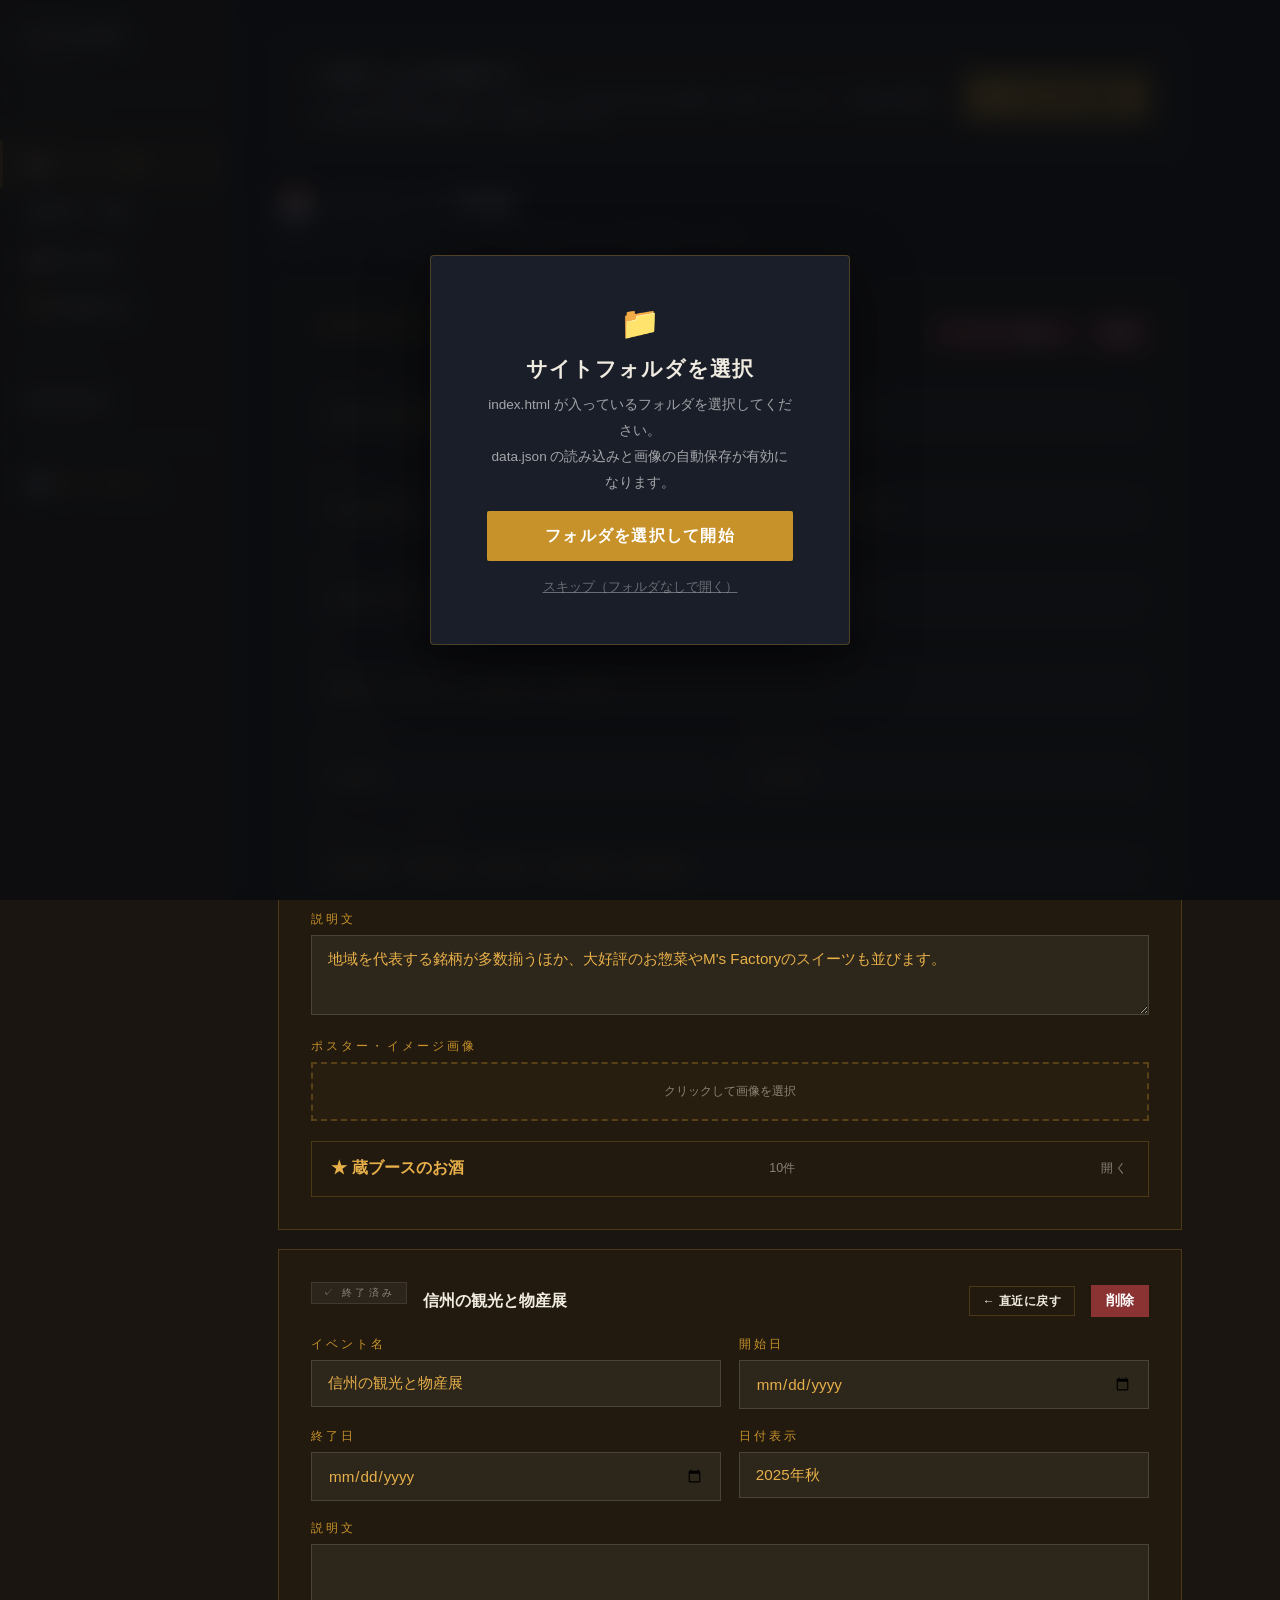
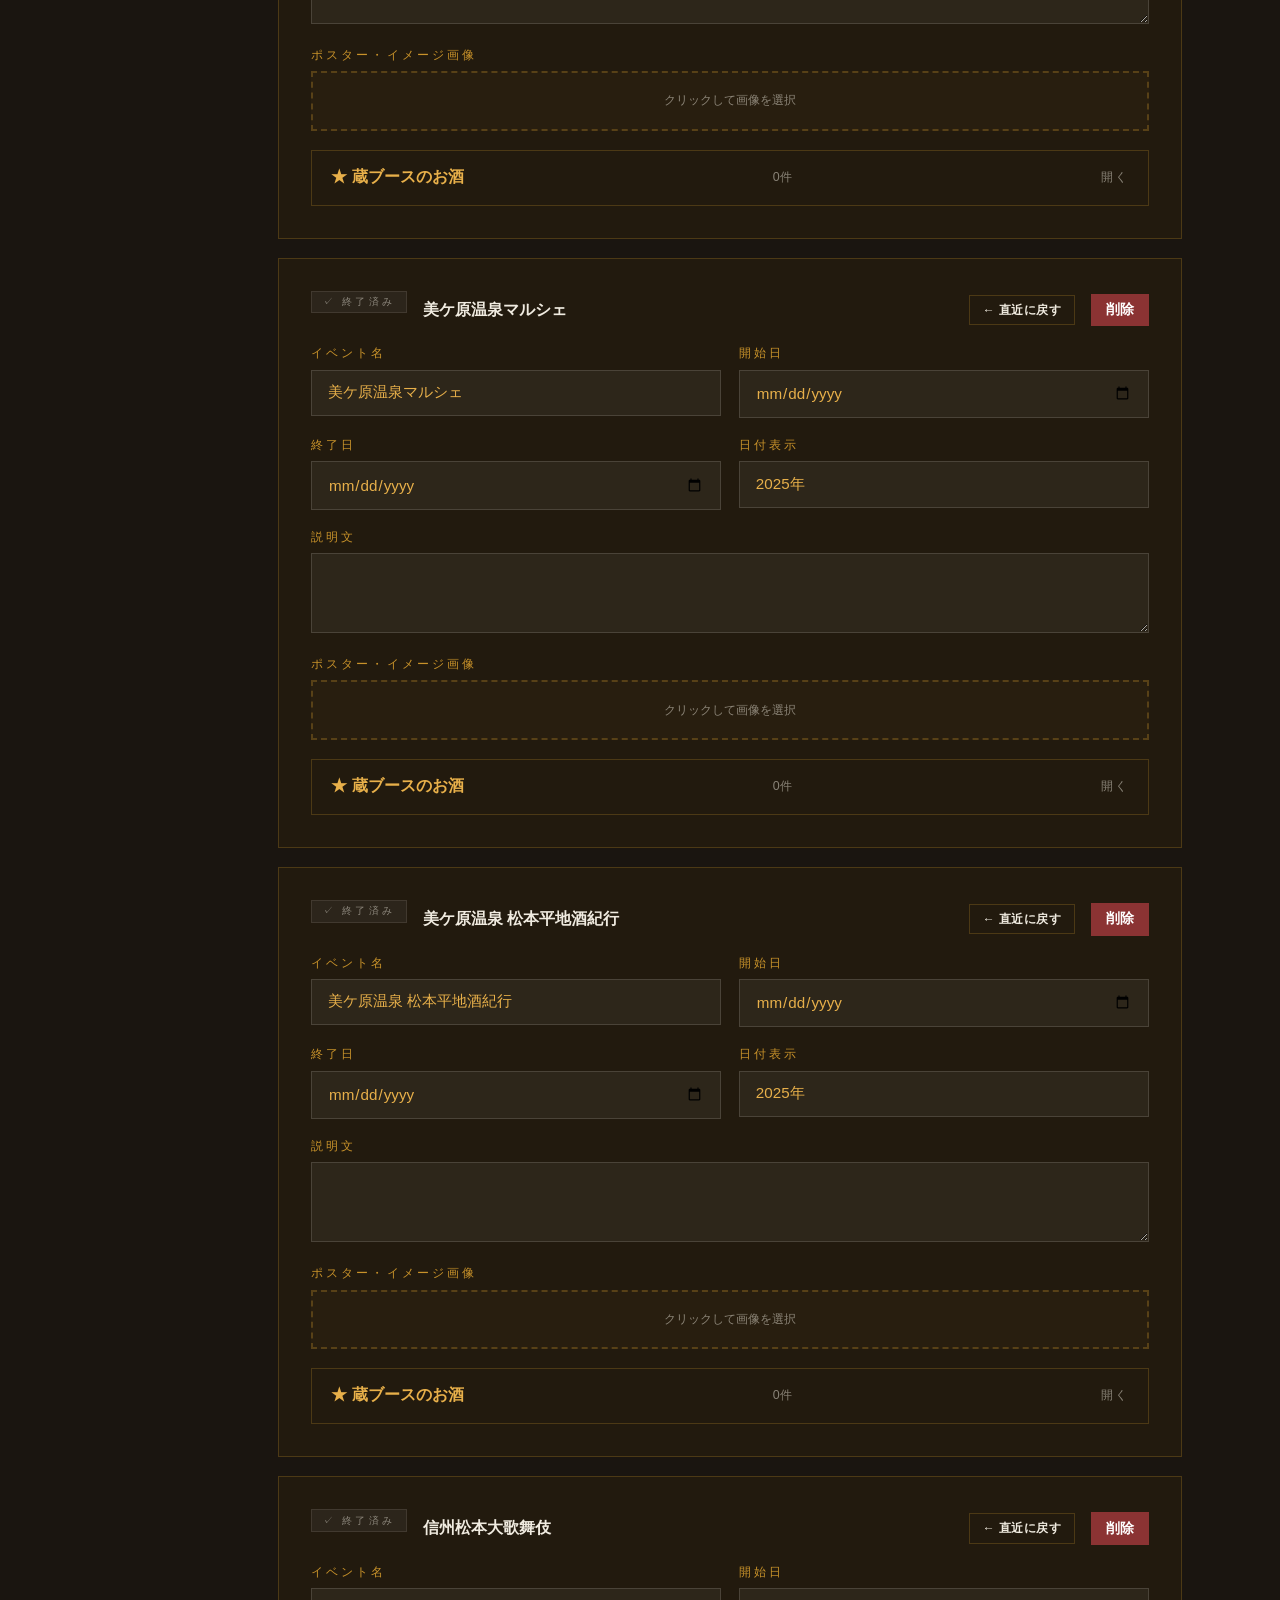
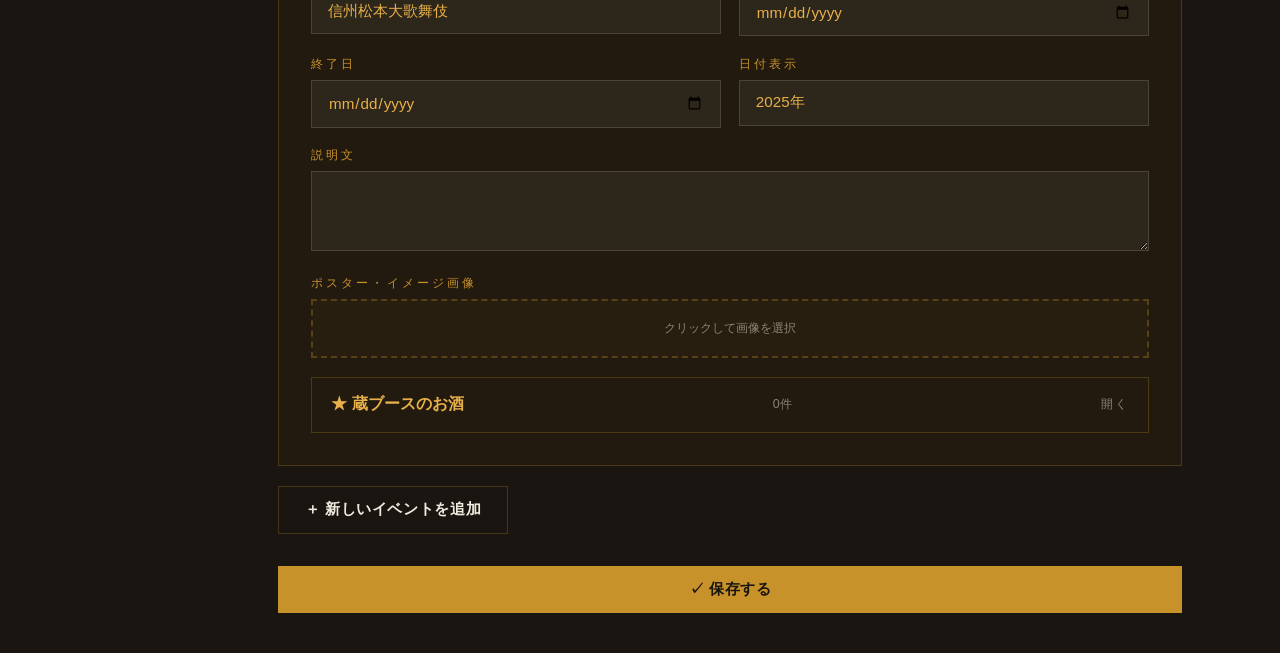
==== commit ae1ba9a5: "Update event admin booth controls" ====
--- a/admin.html
+++ b/admin.html
@@ -76,6 +76,13 @@
 .ev-status-badge.upcoming{background:rgba(200,146,42,.2);color:var(--amber-lt);border:1px solid var(--bd);}
 .ev-status-badge.ended{background:rgba(100,100,100,.15);color:var(--muted);border:1px solid rgba(240,235,224,.1);}
 .ev-move-btn{font-size:.75rem;padding:.35rem .8rem;}
+.sake-booth-editor{padding:0;margin-top:1rem;margin-bottom:0;overflow:hidden;}
+.sake-booth-editor summary{list-style:none;display:flex;align-items:center;justify-content:space-between;gap:1rem;padding:1rem 1.2rem;cursor:pointer;color:var(--amber-lt);font-weight:bold;border-bottom:1px solid transparent;}
+.sake-booth-editor summary::-webkit-details-marker{display:none;}
+.sake-booth-editor summary::after{content:'開く';font-size:.72rem;letter-spacing:.18em;color:var(--muted);font-weight:normal;}
+.sake-booth-editor[open] summary{border-bottom-color:var(--bd);}
+.sake-booth-editor[open] summary::after{content:'閉じる';}
+.sake-booth-editor-body{padding:1.2rem;}
 hr.div{border:none;border-top:1px solid var(--bd);margin:1.5rem 0;}
 /* export */
 .exbox{background:rgba(200,146,42,.05);border:1px solid var(--bd);padding:2rem;text-align:center;margin-top:2rem;}
@@ -459,20 +466,20 @@
   ],
   breweries:{
     matsumoto:[
-      {name:'深志鶴',maker:'（名）奥沢商会',zip:'390-0811',address:'松本市中央2-1-20',tel:'0263(32)0734',fax:'0263(32)9054',email:'yoikana@po.mcci.or.jp',image:''},
-      {name:'善哉',maker:'善哉酒造（株）',zip:'390-0874',address:'松本市大手5-4-24',tel:'0263(32)0734',fax:'0263(32)9054',email:'yoikana@po.mcci.or.jp',image:''},
-      {name:'岩波',maker:'岩波酒造（資）',zip:'390-0221',address:'松本市里山辺5159',tel:'0263(25)1300',fax:'0263(25)6300',email:'iwanami@po.mcci.or.jp',image:''},
-      {name:'笹の誉',maker:'笹井酒造（株）',zip:'390-0851',address:'松本市島内3682',tel:'0263(47)0762',fax:'0263(47)1421',email:'sake@sasanohomare.co.jp',image:''},
-      {name:'大信州',maker:'大信州酒造（株）',zip:'390-0852',address:'松本市島立2380',tel:'0263(47)0895',fax:'0263(47)8007',email:'info@daishinsyu.com',image:''},
-      {name:'アルプス正宗',maker:'（株）亀田屋酒造店',zip:'390-0852',address:'松本市島立2748',tel:'0263(47)1320',fax:'0263(47)7056',email:'kametaya@chive.ocn.ne.jp',image:''},
+      {name:'深志鶴',maker:'（名）奥沢商会',zip:'390-0811',address:'松本市中央2-1-20',tel:'0263(32)0734',fax:'0263(32)9054',email:'yoikana@po.mcci.or.jp',website:'',image:''},
+      {name:'善哉',maker:'善哉酒造（株）',zip:'390-0874',address:'松本市大手5-4-24',tel:'0263(32)0734',fax:'0263(32)9054',email:'yoikana@po.mcci.or.jp',website:'https://yoikanasyuzou.jimdosite.com/',image:''},
+      {name:'岩波',maker:'岩波酒造（資）',zip:'390-0221',address:'松本市里山辺5159',tel:'0263(25)1300',fax:'0263(25)6300',email:'iwanami@po.mcci.or.jp',website:'https://iwanami-sake.com/',image:''},
+      {name:'笹の誉',maker:'笹井酒造（株）',zip:'390-0851',address:'松本市島内3682',tel:'0263(47)0762',fax:'0263(47)1421',email:'sake@sasanohomare.co.jp',website:'http://www.sasanohomare.co.jp/',image:''},
+      {name:'大信州',maker:'大信州酒造（株）',zip:'390-0852',address:'松本市島立2380',tel:'0263(47)0895',fax:'0263(47)8007',email:'info@daishinsyu.com',website:'https://www.daishinsyu.com/',image:''},
+      {name:'アルプス正宗',maker:'（株）亀田屋酒造店',zip:'390-0852',address:'松本市島立2748',tel:'0263(47)1320',fax:'0263(47)7056',email:'kametaya@chive.ocn.ne.jp',website:'https://www.kametaya.co.jp/',image:''},
     ],
     shiojiri:[
-      {name:'高波',maker:'（資）丸永酒造場',zip:'399-0703',address:'塩尻市広丘高出840',tel:'0263(52)2633',fax:'0263(54)4749',email:'mail@takanami-sake.co.jp',image:''},
-      {name:'和饗',maker:'和饗酒造（株）',zip:'399-0700',address:'塩尻市塩尻町140',tel:'0263(52)0302',fax:'0263(52)3410',email:'',image:''},
-      {name:'美寿々',maker:'美寿々酒造（株）',zip:'399-6462',address:'塩尻市洗馬2402',tel:'0263(52)0013',fax:'0263(54)3581',email:'info@misuzushuzo.com',image:''},
+      {name:'高波',maker:'（資）丸永酒造場',zip:'399-0703',address:'塩尻市広丘高出840',tel:'0263(52)2633',fax:'0263(54)4749',email:'mail@takanami-sake.co.jp',website:'https://www.takanami-sake.com/',image:''},
+      {name:'和饗',maker:'和饗酒造（株）',zip:'399-0700',address:'塩尻市塩尻町140',tel:'0263(52)0302',fax:'0263(52)3410',email:'',website:'https://wakyo-shuzo.com/',image:''},
+      {name:'美寿々',maker:'美寿々酒造（株）',zip:'399-6462',address:'塩尻市洗馬2402',tel:'0263(52)0013',fax:'0263(54)3581',email:'info@misuzushuzo.com',website:'http://www.appale.ne.jp/~misuzu/',image:''},
     ],
     azumino:[
-      {name:'酔園',maker:'ＥＨ酒造（株）',zip:'399-8204',address:'安曇野市豊科高家1090-1',tel:'0263(72)2828',fax:'0263(72)6268',email:'mail@suien.co.jp',image:''},
+      {name:'酔園',maker:'ＥＨ酒造（株）',zip:'399-8204',address:'安曇野市豊科高家1090-1',tel:'0263(72)2828',fax:'0263(72)6268',email:'mail@suien.co.jp',website:'https://suien-sake.com/',image:''},
     ],
   },
   awards:[
@@ -569,11 +576,13 @@
           <div id="ev-lb-${i}" class="ilb ${ev.image?'named':''}">${ev.image?'✓ '+E(ev.image):'クリックして画像を選択'}</div>
         </div>
       </div>
-      <div class="card" style="padding:1.2rem;margin-top:1rem;margin-bottom:0;">
-        <div class="ctitle" style="margin-bottom:1rem;padding-bottom:.6rem;">★ 蔵ブースのお酒</div>
-        <div id="event-sakes-${i}" style="display:flex;flex-direction:column;gap:.8rem;"></div>
-        <button class="btn bg bsm" type="button" onclick="addEventSake(${i})" style="margin-top:1rem;">＋ 銘柄を追加</button>
-      </div>
+      <details class="card sake-booth-editor">
+        <summary><span>★ 蔵ブースのお酒</span><span style="font-size:.78rem;color:var(--muted);font-weight:normal;">${Array.isArray(ev.sakes)?ev.sakes.length:0}件</span></summary>
+        <div class="sake-booth-editor-body">
+          <div id="event-sakes-${i}" style="display:flex;flex-direction:column;gap:.8rem;"></div>
+          <button class="btn bg bsm" type="button" onclick="addEventSake(${i})" style="margin-top:1rem;">＋ 銘柄を追加</button>
+        </div>
+      </details>
     </div>`;
   }).join('');
   S.events.forEach((_,i)=>renderEventSakeRows(i));
@@ -695,7 +704,11 @@
           <div class="f"><label>電話番号</label><input type="tel" value="${E(b.tel||'')}" oninput="S.breweries['${region}'][${i}].tel=this.value"></div>
           <div class="f"><label>FAX</label><input type="tel" value="${E(b.fax||'')}" oninput="S.breweries['${region}'][${i}].fax=this.value"></div>
         </div>
-        <div class="f"><label>メールアドレス</label><input type="email" value="${E(b.email||'')}" oninput="S.breweries['${region}'][${i}].email=this.value"></div>
+        <div class="g2">
+          <div class="f"><label>メールアドレス</label><input type="email" value="${E(b.email||'')}" oninput="S.breweries['${region}'][${i}].email=this.value"></div>
+          <div class="f"><label>公式サイトURL</label><input type="url" value="${E(b.website||'')}" placeholder="https://example.com/" oninput="S.breweries['${region}'][${i}].website=this.value"></div>
+        </div>
+        <div class="hint" style="margin-top:-.5rem;margin-bottom:1rem;">URLを入れると公開ページの「詳しく見る →」から各蔵元サイトへリンクします。未入力ならリンクなしで表示されます。</div>
         <div class="f">
           <label>蔵元カード 背景画像</label>
           <div class="ipick ${b.image?'has':''}" onclick="document.getElementById('bri-${region}-${i}').click()">
@@ -761,10 +774,11 @@
 function delAward(i){ if(!confirm('削除しますか？')) return; S.awards.splice(i,1); renderAwardList(); }
 
 // ── 保存・書き出し ─────────────────────────────────────────
-function saveAll(){ normalizeEventSakesState(); upPrev(); toast('保存しました ✓'); }
+function saveAll(){ exportData(); }
 async function exportData(){
   normalizeEventSakesState();
   normalizeEventDatesState();
+  normalizeBreweriesState();
   const out={...S};
   delete out.sakes;
   const files = {
@@ -807,7 +821,7 @@
   const doc = new DOMParser().parseFromString(html, 'text/html');
   doc.body.dataset.staticRendered = '1';
   const scriptEl = doc.getElementById('static-site-data');
-  if(scriptEl) scriptEl.textContent = escapeInlineJson(payload);
+  if(scriptEl) scriptEl.remove(); // static-site-dataを削除
 
   if(name === 'index.html'){
     fillIndexStaticContent(doc, payload);
@@ -850,11 +864,11 @@
     slides.innerHTML = heroImgs.map((img, i) => `
       <div class="nss-slide${i === 0 ? ' active' : ''}">
         <div class="nss-slide-img" style="background-image:url('images/${E(img.file)}');background-size:cover;background-position:center;"></div>
-        <div class="nss-slide-sub">長野県松本市の地酒</div>
+        <div class="nss-slide-sub">信州松本平の</div>
         <div class="nss-content">
           <div class="nss-quote-wrap">
             <p class="nss-quote-main">「一杯の酒に、<br><em>山と里の物語</em>が宿る」</p>
-            <p class="nss-quote-attr">— 信州松本の地酒職人より —</p>
+            <p class="nss-quote-attr">— 信州松本平の地酒職人より —</p>
           </div>
         </div>
       </div>`).join('');
@@ -918,14 +932,47 @@
     shrineGrid.style.display = gridPhotos.length ? '' : 'none';
   }
 }
+function formatExternalUrl(url){
+  const value=String(url||'').trim();
+  if(!value) return '';
+  return /^(https?:)?\/\//i.test(value) ? value : `https://${value}`;
+}
+function hasText(value){
+  return String(value||'').trim() !== '';
+}
+function eventTimeLabel(ev, separator=' ／ '){
+  const parts = [];
+  if(hasText(ev.time1)) parts.push(`1部 ${E(ev.time1)}`);
+  if(hasText(ev.time2)) parts.push(`2部 ${E(ev.time2)}`);
+  return parts.join(separator);
+}
+function eventFeeLabel(ev, mode='banner'){
+  if(mode === 'detail'){
+    const parts = [];
+    if(hasText(ev.fee)) parts.push(`当日 ${E(ev.fee)}`);
+    if(hasText(ev.feeAdvance)) parts.push(`前売り <span style="color:var(--amber);">${E(ev.feeAdvance)}</span>`);
+    return parts.join(' / ');
+  }
+  if(hasText(ev.fee) && hasText(ev.feeAdvance)) return `会費 ${E(ev.fee)}（前売り ${E(ev.feeAdvance)}）`;
+  if(hasText(ev.fee)) return `会費 ${E(ev.fee)}`;
+  if(hasText(ev.feeAdvance)) return `前売り ${E(ev.feeAdvance)}`;
+  return '';
+}
 function renderStaticEventBanners(events){
   const upcoming = (events || []).filter(e=>e.status==='upcoming');
   return upcoming.map(ev => {
     const dateLabel = eventDateLabel(ev);
+    const metaItems = [];
+    const timeLabel = eventTimeLabel(ev);
+    const feeLabel = eventFeeLabel(ev);
+    if(hasText(dateLabel)) metaItems.push(`<div class="event-meta-item"><span class="event-meta-icon">📅</span><span>${E(dateLabel)}</span></div>`);
+    if(hasText(timeLabel)) metaItems.push(`<div class="event-meta-item"><span class="event-meta-icon">🕐</span><span>${timeLabel}</span></div>`);
+    if(hasText(ev.venue)) metaItems.push(`<div class="event-meta-item"><span class="event-meta-icon">📍</span><span>${E(ev.venue)}</span></div>`);
+    if(hasText(feeLabel)) metaItems.push(`<div class="event-meta-item"><span class="event-meta-icon">💴</span><span>${feeLabel}</span></div>`);
     const posterHtml = ev.image
       ? `<img src="images/${E(ev.image)}" alt="${E(ev.title)}" class="event-poster-photo">`
       : `<div class="event-poster-inner"><div class="event-poster-year">${E(dateLabel.slice(0,4))} — Event</div><div class="event-poster-main">${E(ev.title)}</div><div class="event-poster-date">${E(dateLabel)}</div></div><div class="event-poster-border"></div>`;
-    return `<div class="event-banner-item"><div class="event-inner"><div><div class="event-badge"><span class="event-badge-dot"></span>Upcoming Event</div><h2 class="event-title">${E(ev.title)}</h2><div class="event-meta"><div class="event-meta-item"><span class="event-meta-icon">📅</span><span>${E(dateLabel)}</span></div>${ev.time1?`<div class="event-meta-item"><span class="event-meta-icon">🕐</span><span>1部 ${E(ev.time1)} ／ 2部 ${E(ev.time2)}</span></div>`:''}${ev.venue?`<div class="event-meta-item"><span class="event-meta-icon">📍</span><span>${E(ev.venue)}</span></div>`:''}${ev.fee?`<div class="event-meta-item"><span class="event-meta-icon">💴</span><span>会費 ${E(ev.fee)}（前売り ${E(ev.feeAdvance||'')}）</span></div>`:''}</div>${ev.desc?`<p class="event-desc">${E(ev.desc)}</p>`:''}<a href="index.html?page=page-event" data-page="page-event" class="btn-primary">詳細・チケット情報</a></div><div class="event-poster"><div class="event-poster-img">${posterHtml}</div></div></div></div>`;
+    return `<div class="event-banner-item"><div class="event-inner"><div><div class="event-badge"><span class="event-badge-dot"></span>Upcoming Event</div><h2 class="event-title">${E(ev.title)}</h2>${metaItems.length?`<div class="event-meta">${metaItems.join('')}</div>`:''}${hasText(ev.desc)?`<p class="event-desc">${E(ev.desc)}</p>`:''}<a href="index.html?page=page-event" data-page="page-event" class="btn-primary">詳細・チケット情報</a></div><div class="event-poster"><div class="event-poster-img">${posterHtml}</div></div></div></div>`;
   }).join('');
 }
 function renderStaticBreweries(items, label){
@@ -933,7 +980,11 @@
     const emailHtml = b.email ? `<a href="mailto:${E(b.email)}">${E(b.email)}</a>` : '';
     const faxHtml = b.fax ? ` ／ FAX：${E(b.fax)}` : '';
     const bgHtml = b.image ? `<img class="brewery-card-bg" src="images/${E(b.image)}" alt="">` : '';
-    return `<div class="brewery-card" data-num="${String(i+1).padStart(2,'0')}">${bgHtml}<div class="bc-region">${E(label)}</div><div class="bc-name">${E(b.name)}</div><div class="bc-maker">${E(b.maker)}</div><div class="bc-info">〒${E(b.zip)} ${E(b.address)}<br>TEL：${E(b.tel)}${faxHtml}<br>${emailHtml}</div><span class="bc-arrow">詳しく見る →</span></div>`;
+    const website = formatExternalUrl(b.website);
+    const detailHtml = website
+      ? `<a class="bc-arrow" href="${E(website)}" target="_blank" rel="noreferrer noopener">詳しく見る →</a>`
+      : '';
+    return `<div class="brewery-card" data-num="${String(i+1).padStart(2,'0')}">${bgHtml}<div class="bc-region">${E(label)}</div><div class="bc-name">${E(b.name)}</div><div class="bc-maker">${E(b.maker)}</div><div class="bc-info">〒${E(b.zip)} ${E(b.address)}<br>TEL：${E(b.tel)}${faxHtml}<br>${emailHtml}</div>${detailHtml}</div>`;
   }).join('');
 }
 function renderStaticMarquee(breweries){
@@ -950,18 +1001,28 @@
 function renderStaticUpcomingEvents(events){
   return (events || []).filter(e=>e.status==='upcoming').map(ev => {
     const dateLabel = eventDateLabel(ev);
+    const dateTime = [hasText(dateLabel) ? E(dateLabel) : '', eventTimeLabel(ev, ' / ')].filter(Boolean).join(' / ');
+    const feeLabel = eventFeeLabel(ev, 'detail');
+    const rows = [];
+    if(hasText(dateTime)) rows.push(`<div class="ev-dl-row"><dt>日時</dt><dd>${dateTime}</dd></div>`);
+    if(hasText(ev.venue)) rows.push(`<div class="ev-dl-row"><dt>会場</dt><dd>${E(ev.venue)}</dd></div>`);
+    if(hasText(feeLabel)) rows.push(`<div class="ev-dl-row"><dt>会費</dt><dd>${feeLabel}</dd></div>`);
+    if(hasText(ev.ticketShops)) rows.push(`<div class="ev-dl-row"><dt>前売店</dt><dd style="font-size:.82rem;">${E(ev.ticketShops)}</dd></div>`);
     const imgHtml = ev.image ? `<div class="ev-img-wrap"><img src="images/${E(ev.image)}" alt="${E(ev.title)}" class="ev-detail-img"></div>` : '';
-    return `<div class="ev-detail-card reveal"><div class="ev-detail-badge"><span style="width:6px;height:6px;border-radius:50%;background:var(--amber);animation:blink 1.4s ease infinite;display:inline-block;flex-shrink:0;"></span><span>Upcoming Event</span></div>${imgHtml}<h2 class="ev-detail-title">${E(ev.title)}</h2><div class="ev-detail-body"><dl class="ev-detail-dl"><div class="ev-dl-row"><dt>日時</dt><dd>${E(dateLabel)}${ev.time1?` / 1部 ${E(ev.time1)} / 2部 ${E(ev.time2)}`:''}</dd></div><div class="ev-dl-row"><dt>会場</dt><dd>${E(ev.venue||'')}</dd></div>${ev.fee?`<div class="ev-dl-row"><dt>会費</dt><dd>当日 ${E(ev.fee)} / 前売り <span style="color:var(--amber);">${E(ev.feeAdvance||'')}</span></dd></div>`:''}${ev.ticketShops?`<div class="ev-dl-row"><dt>前売店</dt><dd style="font-size:.82rem;">${E(ev.ticketShops)}</dd></div>`:''}</dl><div class="ev-detail-desc"><p>${E(ev.desc||'')}</p><a href="purchase.html" data-page="page-purchase" class="btn-primary">お問い合わせ・申込み</a></div></div></div>`;
+    return `<div class="ev-detail-card reveal"><div class="ev-detail-badge"><span style="width:6px;height:6px;border-radius:50%;background:var(--amber);animation:blink 1.4s ease infinite;display:inline-block;flex-shrink:0;"></span><span>Upcoming Event</span></div>${imgHtml}<h2 class="ev-detail-title">${E(ev.title)}</h2><div class="ev-detail-body">${rows.length?`<dl class="ev-detail-dl">${rows.join('')}</dl>`:''}<div class="ev-detail-desc">${hasText(ev.desc)?`<p>${E(ev.desc)}</p>`:''}<a href="index.html?page=page-contact" data-page="page-contact" class="btn-primary">お問い合わせ</a></div></div></div>`;
   }).join('');
 }
 function renderStaticSakeBooths(events){
-  return (events || []).filter(ev=>Array.isArray(ev.sakes) && ev.sakes.length).map(event => {
+  return (events || []).filter(ev=>ev.status==='upcoming' && Array.isArray(ev.sakes) && ev.sakes.length).map(event => {
     const grouped = {};
-    event.sakes.forEach(sake => {
-      if(!grouped[sake.brewery]) grouped[sake.brewery] = [];
-      grouped[sake.brewery].push(sake);
+    event.sakes.filter(sake=>hasText(sake.brewery) || hasText(sake.name) || hasText(sake.desc)).forEach(sake => {
+      const brewery = String(sake.brewery||'').trim();
+      if(!grouped[brewery]) grouped[brewery] = [];
+      grouped[brewery].push(sake);
     });
-    return `<section style="margin:4rem 0 0;"><h3 style="font-family:var(--serif);font-size:1.4rem;letter-spacing:.1em;margin:0 0 .75rem;" class="reveal">★ 蔵ブースのお酒 ★</h3><p style="font-size:.82rem;letter-spacing:.18em;color:var(--amber);margin:0 0 1.25rem;">${E(event.title)}</p><div style="display:grid;grid-template-columns:repeat(auto-fill,minmax(300px,1fr));gap:1.5px;background:var(--border);border:1.5px solid var(--border);">${Object.entries(grouped).map(([brewery, items]) => `<div style="background:var(--ink);padding:2rem;"><div style="font-size:.62rem;letter-spacing:.4em;color:var(--amber);margin-bottom:.6rem;">${E(brewery)}</div>${items.map(s=>`<div style="padding:.85rem 0;border-top:1px solid rgba(245,240,232,0.08);"><div style="font-family:var(--serif);font-size:.95rem;line-height:1.6;margin-bottom:.35rem;">${E(s.name)}</div><p style="font-size:.78rem;opacity:.65;line-height:1.85;">${E(s.desc)}</p></div>`).join('')}</div>`).join('')}</div></section>`;
+    const groups = Object.entries(grouped);
+    if(!groups.length) return '';
+    return `<section style="margin:4rem 0 0;"><h3 style="font-family:var(--serif);font-size:1.4rem;letter-spacing:.1em;margin:0 0 .75rem;" class="reveal">★ 蔵ブースのお酒 ★</h3>${hasText(event.title)?`<p style="font-size:.82rem;letter-spacing:.18em;color:var(--amber);margin:0 0 1.25rem;">${E(event.title)}</p>`:''}<div style="display:grid;grid-template-columns:repeat(auto-fill,minmax(300px,1fr));gap:1.5px;background:var(--border);border:1.5px solid var(--border);">${groups.map(([brewery, items]) => `<div style="background:var(--ink);padding:2rem;">${hasText(brewery)?`<div style="font-size:.62rem;letter-spacing:.4em;color:var(--amber);margin-bottom:.6rem;">${E(brewery)}</div>`:''}${items.map(s=>`<div style="padding:.85rem 0;border-top:1px solid rgba(245,240,232,0.08);">${hasText(s.name)?`<div style="font-family:var(--serif);font-size:.95rem;line-height:1.6;margin-bottom:.35rem;">${E(s.name)}</div>`:''}${hasText(s.desc)?`<p style="font-size:.78rem;opacity:.65;line-height:1.85;">${E(s.desc)}</p>`:''}</div>`).join('')}</div>`).join('')}</div></section>`;
   }).join('');
 }
 function renderStaticArchiveEvents(events){
@@ -1033,7 +1094,17 @@
   btn.closest('.panel').querySelectorAll('[id^="t"]').forEach(p=>{if(['tm','ts','ta'].includes(p.id))p.style.display='none';});
   btn.classList.add('active'); document.getElementById(id).style.display='block';
 }
-function renderAll(){ normalizeAwards(); normalizeEventSakesState(); normalizeEventDatesState(); renderEvents(); renderProducts(); renderBreweries(); renderAwardList(); renderHeroImages(); renderPagePhotosAdmin(); upPrev(); }
+function renderAll(){ normalizeAwards(); normalizeBreweriesState(); normalizeEventSakesState(); normalizeEventDatesState(); renderEvents(); renderProducts(); renderBreweries(); renderAwardList(); renderHeroImages(); renderPagePhotosAdmin(); upPrev(); }
+function normalizeBreweriesState(){
+  if(!S.breweries || typeof S.breweries!=='object') S.breweries={};
+  ['matsumoto','shiojiri','azumino'].forEach(region=>{
+    if(!Array.isArray(S.breweries[region])) S.breweries[region]=[];
+    S.breweries[region]=S.breweries[region].map(item=>({
+      ...item,
+      website:item?.website || ''
+    }));
+  });
+}
 function normalizeEventSakesState(){
   if(!Array.isArray(S.events)) S.events=[];
   S.events.forEach(event=>{ if(!Array.isArray(event.sakes)) event.sakes=[]; });
